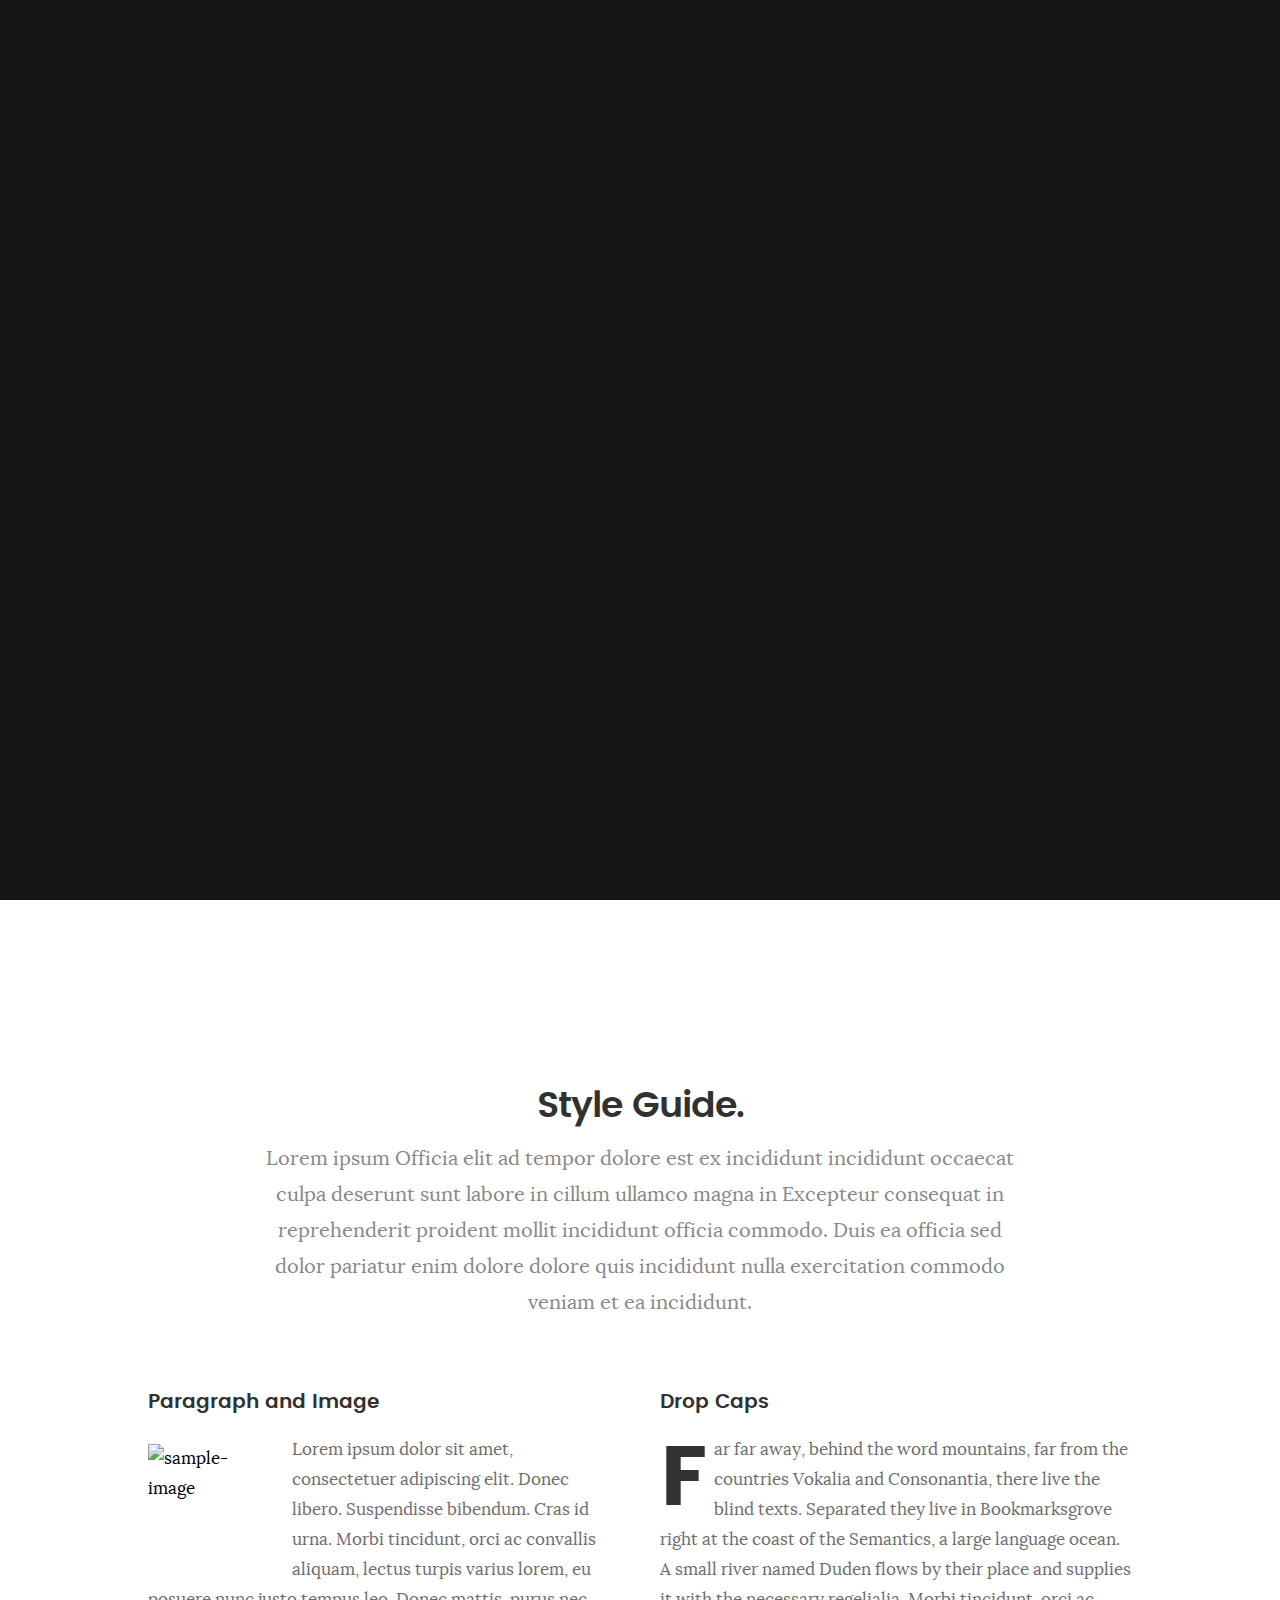
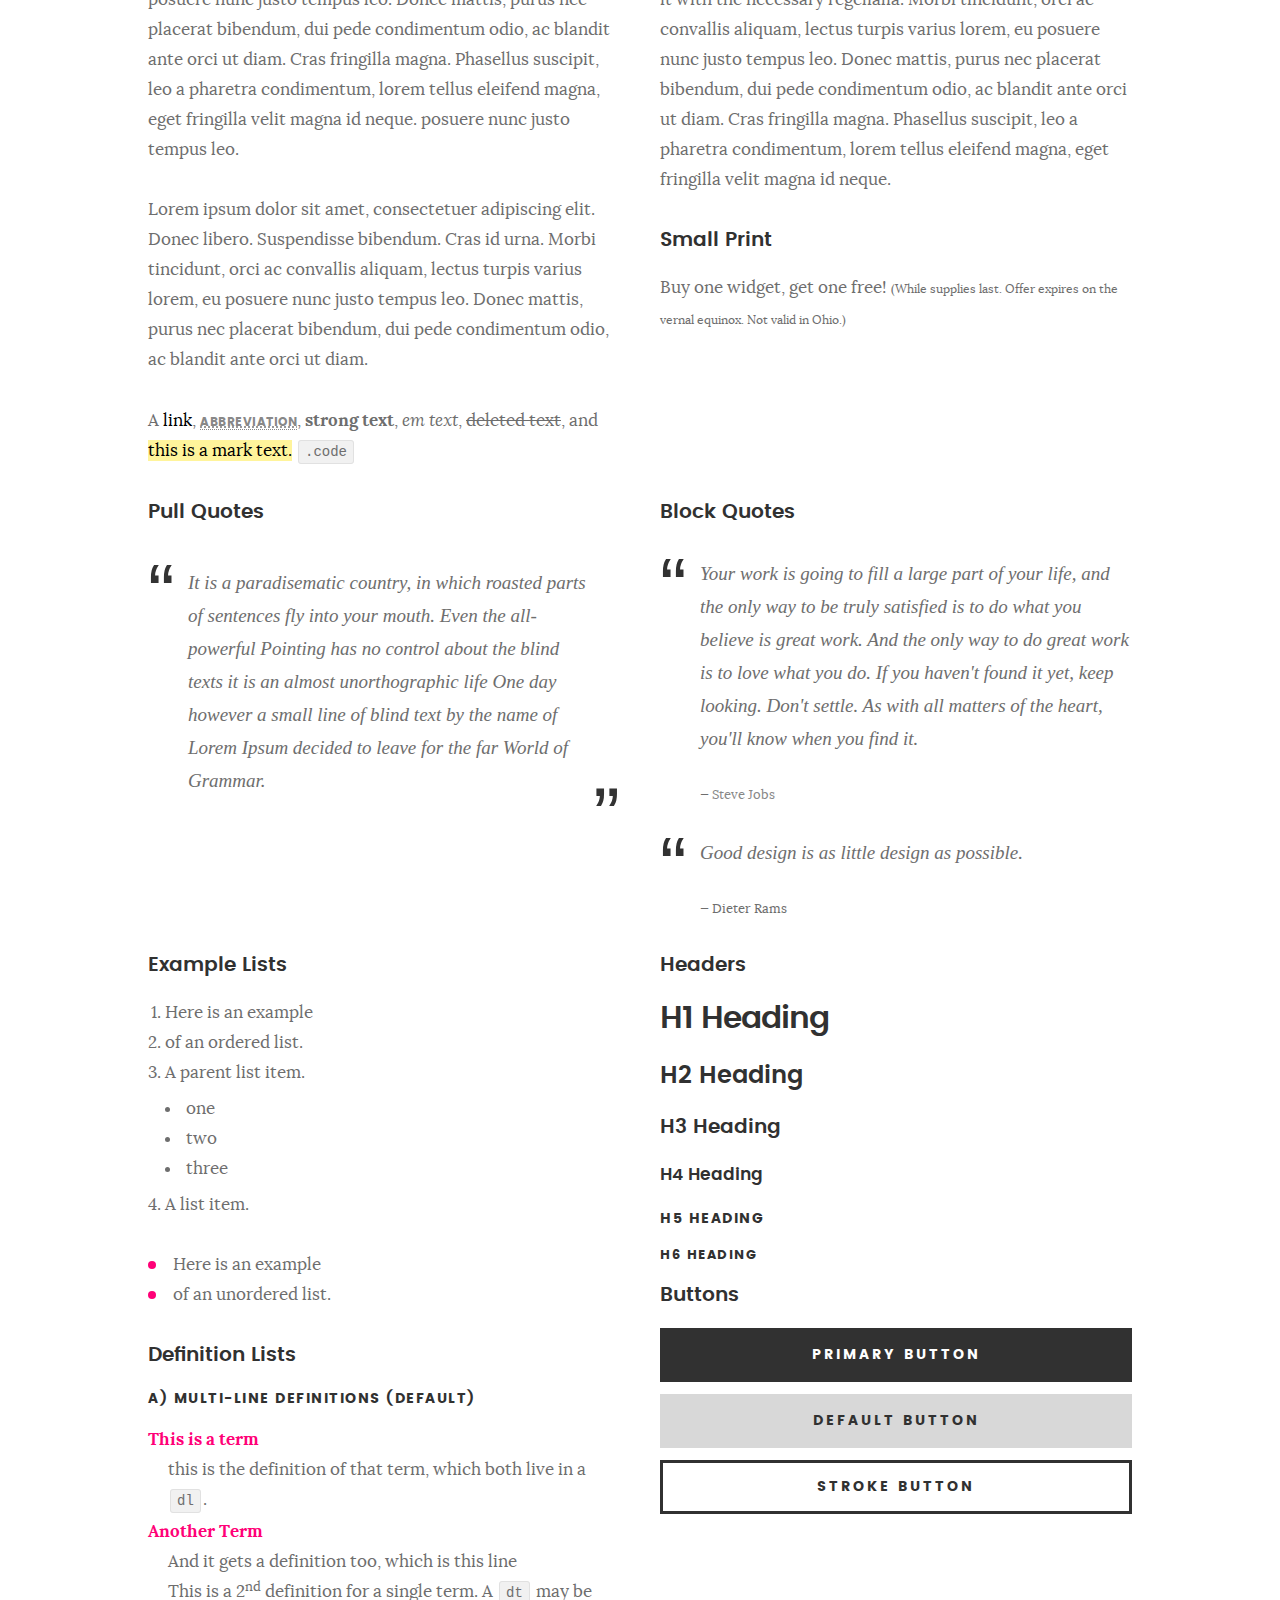
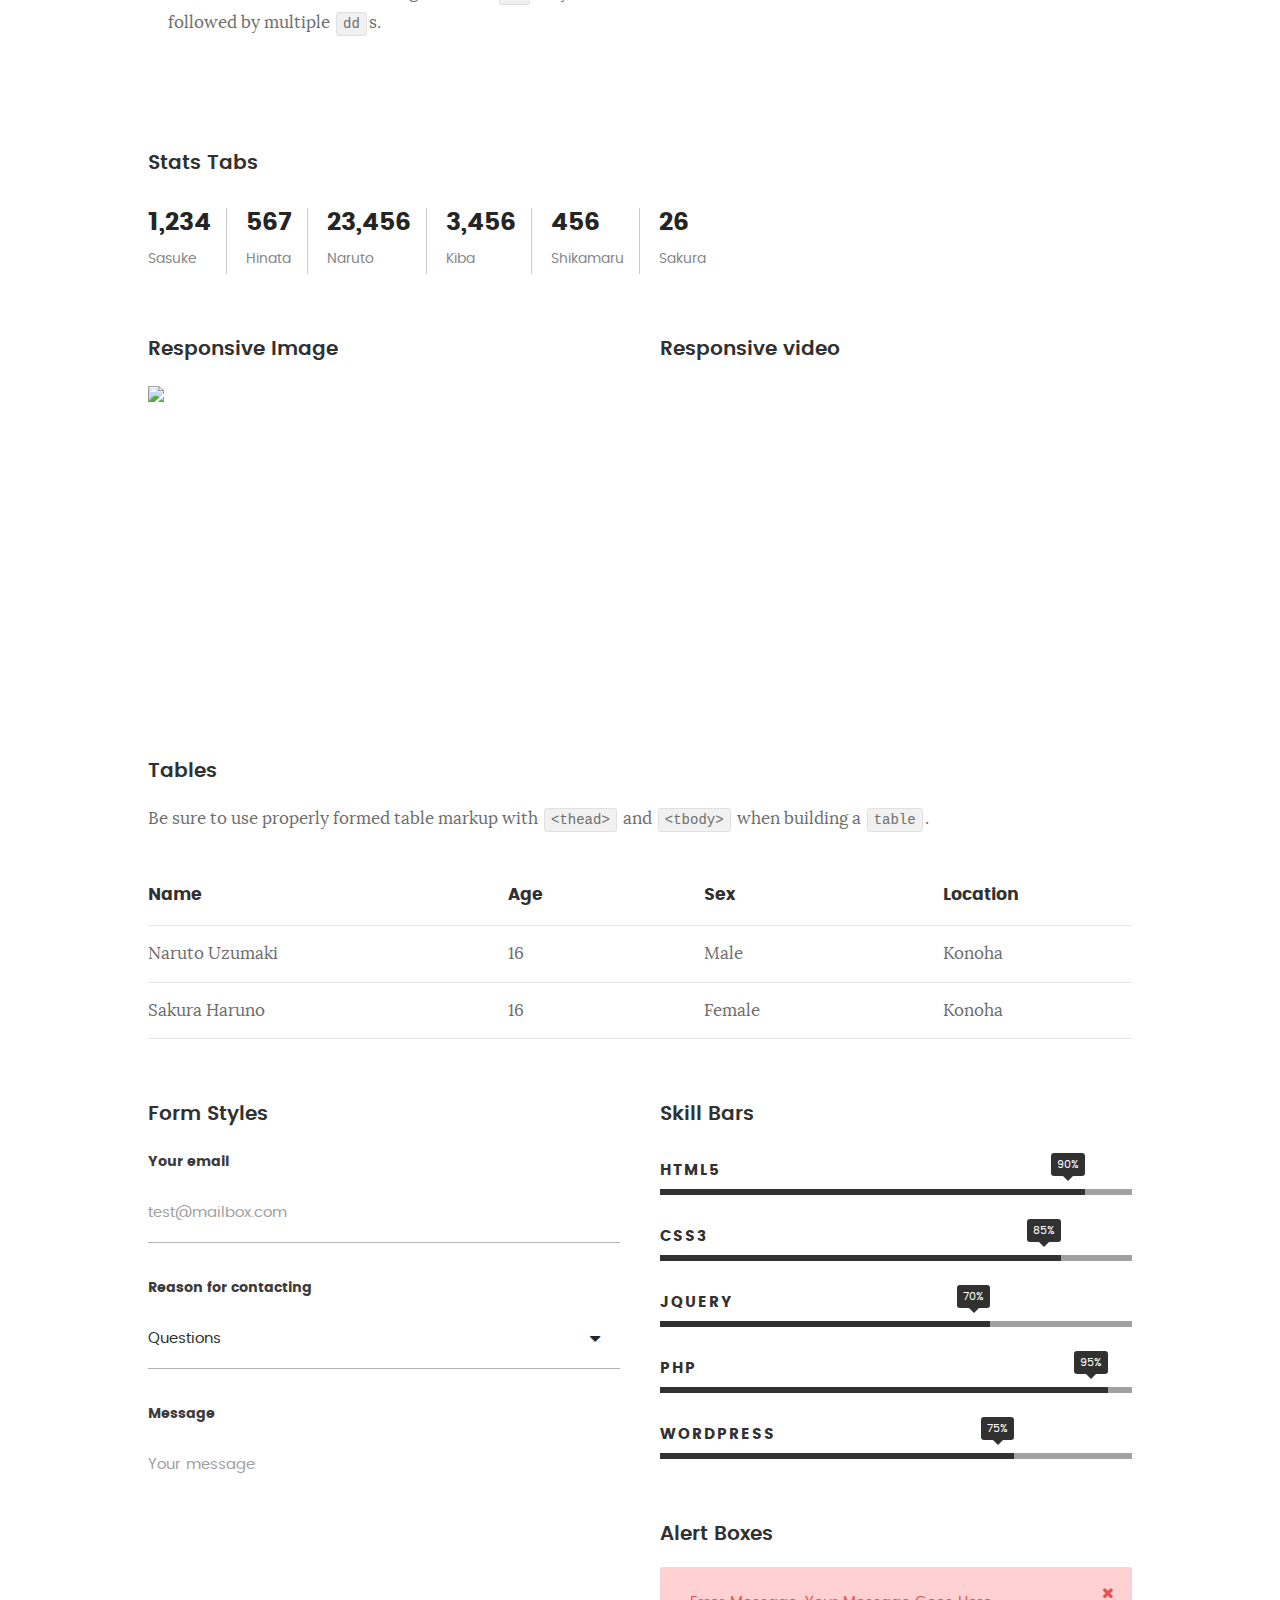
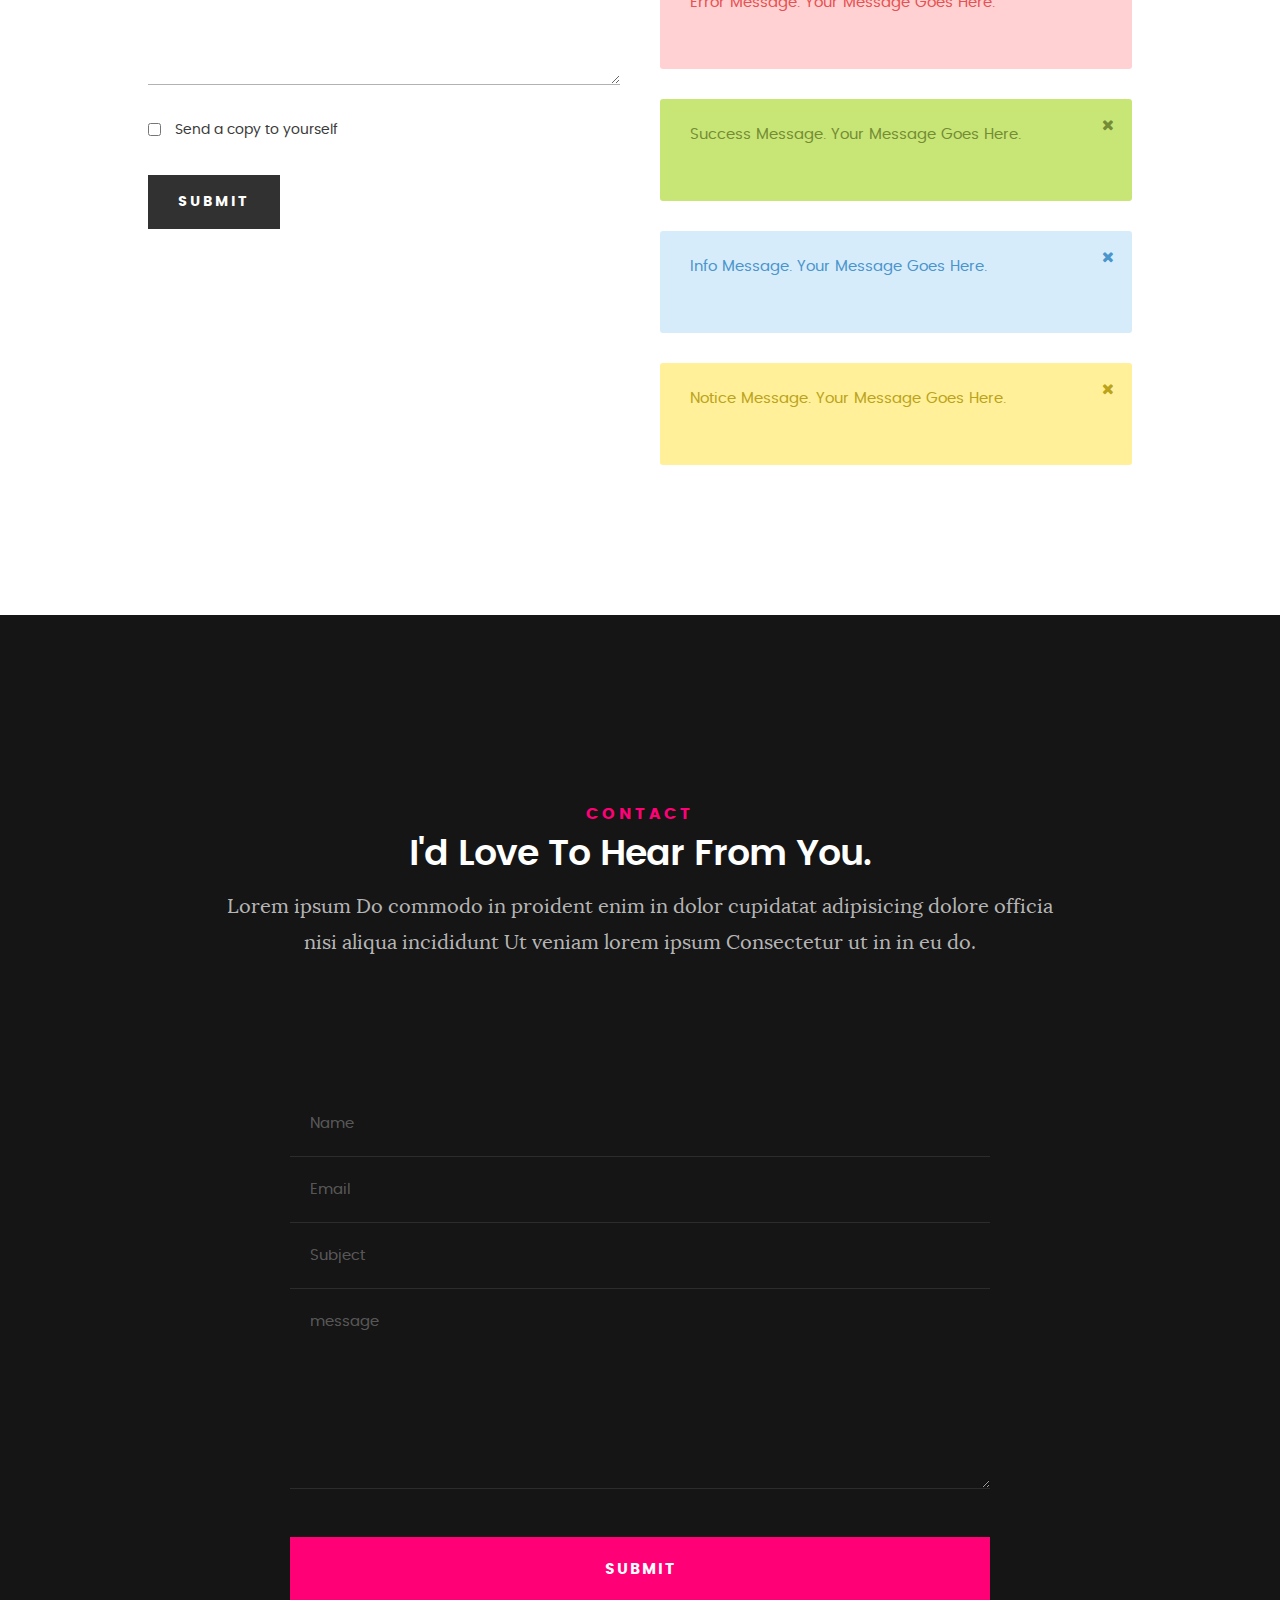
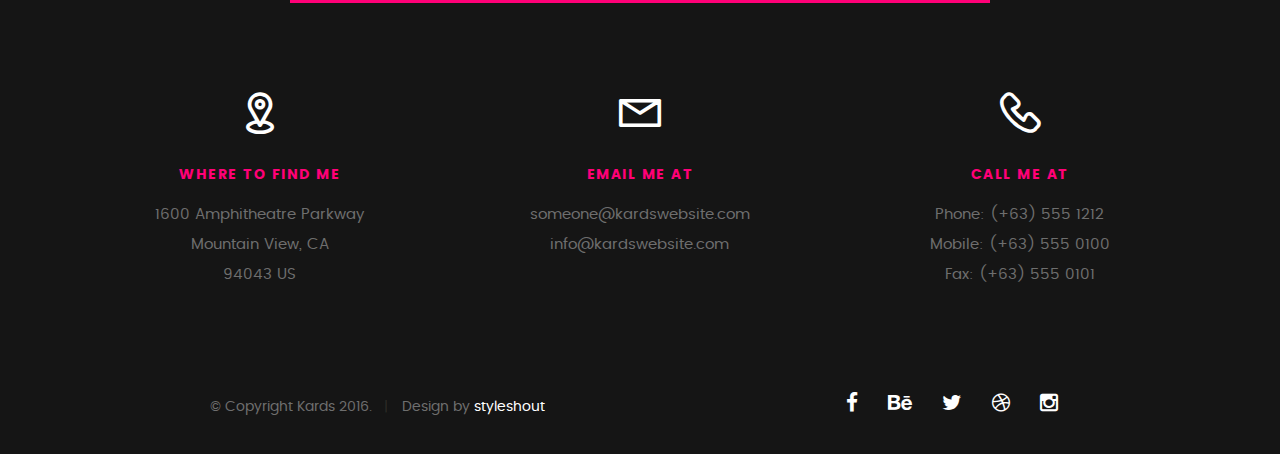
==== styles.html @ 58a975c9 "Update view." ====
<!DOCTYPE html>
<!--[if IE 8 ]><html class="no-js oldie ie8" lang="en"> <![endif]-->
<!--[if IE 9 ]><html class="no-js oldie ie9" lang="en"> <![endif]-->
<!--[if (gte IE 9)|!(IE)]><!--><html class="no-js" lang="en"> <!--<![endif]-->
<head>

   <!--- basic page needs
   ================================================== -->
   <meta charset="utf-8">
	<title>Style Demo - Kards</title>
	<meta name="description" content="">  
	<meta name="author" content="">

   <!-- mobile specific metas
   ================================================== -->
	<meta name="viewport" content="width=device-width, initial-scale=1, maximum-scale=1">

 	<!-- CSS
   ================================================== -->
   <link rel="stylesheet" href="css/base.css">  
   <link rel="stylesheet" href="css/main.css">
   <link rel="stylesheet" href="css/vendor.css">

   <style type="text/css" media="screen">

   	#styles { 
   		background: white;
   		padding-top: 12rem;
   		padding-bottom: 12rem;
   	}
   	#styles .row {
   		max-width: 1024px;
     	}
     	#styles .section-intro {
   		max-width: 800px;
     	}
      	
   </style>       

   <!-- script
   ================================================== -->
	<script src="js/modernizr.js"></script>
	<script src="js/pace.min.js"></script>

   <!-- favicons
	================================================== -->
	<link rel="icon" type="image/png" href="favicon.png">

</head>

<body id="top">

	<!-- header 
   ================================================== -->
   <header>   	
   	<div class="row">

   		<div class="top-bar">
   			<a class="menu-toggle" href="#"><span>Menu</span></a>

	   		<div class="logo">
		         <a href="index.html">CVMOHAMAD</a>
		      </div>		      

		   	<nav id="main-nav-wrap">
					<ul class="main-navigation">
						<li><a href="index.html#intro" title="">Home</a></li>
						<li><a href="index.html#about" title="">About</a></li>
						<li><a href="index.html#resume" title="">Resume</a></li>
						<li><a href="index.html#portfolio" title="">Portfolio</a></li>
						<li><a href="index.html#services" title="">Services</a></li>					
						<li><a class="smoothscroll"  href="#contact" title="">Contact</a></li>	
						<li><a href="styles.html" title="">Style Demo</a></li>				
					</ul>
				</nav>    		
   		</div> <!-- /top-bar --> 
   		
   	</div> <!-- /row --> 		
   </header> <!-- /header -->

	<!-- intro section
   ================================================== -->
   <section id="intro">   

   	<div class="intro-overlay"></div>	

   	<div class="intro-content">
   		<div class="row">

   			<div class="col-twelve">

	   			<h5>Hello, World.</h5>
	   			<h1>I'm Juan Dela Cruz.</h1>

	   			<p class="intro-position">
	   				<span>Front-end Developer</span>
	   				<span>UI/UX Designer</span> 
	   			</p>

	   			<a class="button stroke smoothscroll" href="#about" title="">More About Me</a>

	   		</div>  
   			
   		</div>   		 		
   	</div> <!-- /intro-content --> 

   	<ul class="intro-social">        
         <li><a href="#"><i class="fa fa-facebook"></i></a></li>
         <li><a href="#"><i class="fa fa-behance"></i></a></li>
         <li><a href="#"><i class="fa fa-twitter"></i></a></li>
         <li><a href="#"><i class="fa fa-dribbble"></i></a></li>
         <li><a href="#"><i class="fa fa-instagram"></i></a></li>
      </ul> <!-- /intro-social -->      	

   </section> <!-- /intro -->


   <!-- Style Demo
   ================================================== -->
   <section id="styles">

   	<div class="row section-intro">

   		<div class="col-twelve">

   			<h1>Style Guide.</h1>

   			<p class="lead">Lorem ipsum Officia elit ad tempor dolore est ex incididunt incididunt occaecat culpa deserunt sunt labore in cillum ullamco magna in Excepteur consequat in reprehenderit proident mollit incididunt officia commodo.
   			Duis ea officia sed dolor pariatur enim dolore dolore quis incididunt nulla exercitation commodo veniam et ea incididunt.</p>   			

   		</div>

     	</div> <!-- /row -->

     	<div class="row">

     		<div class="col-six tab-full">

		      <h3>Paragraph and Image</h3>

		      <p><a href="#"><img width="120" height="120" class="pull-left" alt="sample-image" src="images/sample-image.jpg"></a>
		  		Lorem ipsum dolor sit amet, consectetuer adipiscing elit. Donec libero. Suspendisse bibendum.
		  		Cras id urna. Morbi tincidunt, orci ac convallis aliquam, lectus turpis varius lorem, eu
		  		posuere nunc justo tempus leo. Donec mattis, purus nec placerat bibendum, dui pede condimentum
		  		odio, ac blandit ante orci ut diam. Cras fringilla magna. Phasellus suscipit, leo a pharetra
		  		condimentum, lorem tellus eleifend magna, eget fringilla velit magna id neque.
		  		posuere nunc justo tempus leo. </p>

		  		<p>
		  		Lorem ipsum dolor sit amet, consectetuer adipiscing elit. Donec libero. Suspendisse bibendum.
		  		Cras id urna. Morbi tincidunt, orci ac convallis aliquam, lectus turpis varius lorem, eu
		  		posuere nunc justo tempus leo. Donec mattis, purus nec placerat bibendum, dui pede condimentum
		  		odio, ac blandit ante orci ut diam.	
 			   </p>

            <p>A <a href="#">link</a>,
  			   <abbr title="this really isn't a very good description">abbreviation</abbr>,
  			   <strong>strong text</strong>,
            <em>em text</em>,
  			   <del>deleted text</del>, and
            <mark>this is a mark text.</mark>
            <code>.code</code>
          	</p>

         </div>

         <div class="col-six tab-full">

            <h3>Drop Caps</h3>

	         <p class="drop-cap">Far far away, behind the word mountains, far from the countries Vokalia and Consonantia,
	         there live the blind texts. Separated they live in Bookmarksgrove right at the coast of the
	         Semantics, a large language ocean. A small river named Duden flows by their place and supplies it with the necessary regelialia. Morbi tincidunt, orci ac convallis aliquam, lectus turpis varius lorem, eu	posuere nunc justo tempus leo. Donec mattis, purus nec placerat bibendum, dui pede condimentum odio, ac blandit ante orci ut diam. Cras fringilla magna. Phasellus suscipit, leo a pharetra condimentum, lorem tellus eleifend magna, eget fringilla velit magna id neque.
		  		</p>

		      <h3>Small Print</h3>

		      <p>Buy one widget, get one free!
		  		<small>(While supplies last. Offer expires on the vernal equinox. Not valid in Ohio.)</small>
		  		</p>

		   </div>	         

		</div> <!-- /row -->

		<div class="row">

		  	<div class="col-six tab-full">

		      <h3>Pull Quotes</h3>

		      <aside class="pull-quote">
				   <blockquote>
					   <p>It is a paradisematic country, in which roasted parts of
		            sentences fly into your mouth. Even the all-powerful Pointing has no control about the blind
		            texts it is an almost unorthographic life One day however a small line of blind text by the name
		            of Lorem Ipsum decided to leave for the far World of Grammar.</p>
					</blockquote>
				</aside>

		   </div>

		   <div class="col-six tab-full">

		      <h3>Block Quotes</h3>

		      <blockquote cite="http://where-i-got-my-info-from.com">
				   <p>Your work is going to fill a large part of your life, and the only way to be truly satisfied is
		         to do what you believe is great work. And the only way to do great work is to love what you do.
		         If you haven't found it yet, keep looking. Don't settle. As with all matters of the heart, you'll know when you find it.
		         </p>
		
					<cite>
					   <a href="#">Steve Jobs</a>
					</cite>
			   </blockquote>

		      <blockquote>
		         <p>Good design is as little design as possible.</p>
		         <cite>Dieter Rams</cite>
		      </blockquote>

		   </div>

		</div> <!-- /row -->

		<div class="row half-bottom">

		 	<div class="col-six tab-full">

		      <h3>Example Lists</h3>

		      <ol>
				   <li>Here is an example</li>
				   <li>of an ordered list.</li>
				   <li>A parent list item.
				   	<ul>
				   		<li>one</li>
				   		<li>two</li>
				   		<li>three</li>
				   	</ul>
				   </li>
				   <li>A list item.</li>
			   </ol>

		      <ul class="disc">
				   <li>Here is an example</li>
				   <li>of an unordered list.</li>
			   </ul>	

			   <h3>Definition Lists</h3>	            

		      <h5>a) Multi-line Definitions (default)</h5>

		      <dl>
				   <dt><strong>This is a term</strong></dt>
				      <dd>this is the definition of that term, which both live in a <code>dl</code>.</dd>
				   <dt><strong>Another Term</strong></dt>
				      <dd>And it gets a definition too, which is this line</dd>
				      <dd>This is a 2<sup>nd</sup> definition for a single term. A <code>dt</code> may be followed by multiple <code>dd</code>s.</dd>
			   </dl>

		   </div>

		   <div class="col-six tab-full">		                  

		      <h3>Headers</h3>

		      <h1>H1 Heading</h1>
		      <h2>H2 Heading</h2>
		      <h3>H3 Heading</h3>
		      <h4>H4 Heading</h4>
		      <h5>H5 Heading</h5>
		      <h6>H6 Heading</h6>

		      <h3>Buttons</h3>

		    	<p>
		     		<a class="button button-primary full-width" href="#">Primary Button</a>
		     		<a class="button full-width" href="#">Default Button</a>
		     		<a class="button stroke full-width" href="#">Stroke Button</a>
		     	</p>

		   </div>

		</div> <!-- /row -->

		<div class="row">

		   <div class="col-twelve">

		    	<h3>Stats Tabs</h3>

		      <ul class="stats-tabs">
				   <li><a href="#">1,234 <em>Sasuke</em></a></li>
				   <li><a href="#">567 <em>Hinata</em></a></li>
				   <li><a href="#">23,456 <em>Naruto</em></a></li>
				   <li><a href="#">3,456 <em>Kiba</em></a></li>
				   <li><a href="#">456 <em>Shikamaru</em></a></li>
				   <li><a href="#">26 <em>Sakura</em></a></li>
				</ul>	      		

		   </div>	      	

		</div> <!-- /row -->

		<div class="row half-bottom">

      	<div class="col-six tab-full">

      		<h3>Responsive Image</h3>

      		<p><img src="images/portfolio/modals/m-lighthouse.jpg"></p>

      	</div>

      	<div class="col-six tab-full">

      		<h3>Responsive video</h3>

      		<div class="fluid-video-wrapper">
                  <iframe src="http://player.vimeo.com/video/14592941?title=0&amp;byline=0&amp;portrait=0&amp;color=F64B39" width="500" height="281" frameborder="0" webkitallowfullscreen mozallowfullscreen allowfullscreen></iframe> 
            </div>

      	</div>
      	
      </div> <!-- /row -->

      <div class="row add-bottom">

      	<div class="col-twelve">

      		<h3>Tables</h3>
      		<p>Be sure to use properly formed table markup with <code>&lt;thead&gt;</code> and <code>&lt;tbody&gt;</code> when building a <code>table</code>.</p>

      		<div class="table-responsive">

      			<table>
					  <thead>
					    <tr>
					      <th>Name</th>
					      <th>Age</th>
					      <th>Sex</th>
					      <th>Location</th>					    
					    </tr>
					  </thead>
					  <tbody>
					    <tr>
					      <td>Naruto Uzumaki</td>
					      <td>16</td>
					      <td>Male</td>
					      <td>Konoha</td>					    
					    </tr>
					    <tr>
					      <td>Sakura Haruno</td>
					      <td>16</td>
					      <td>Female</td>
					      <td>Konoha</td>			    
					    </tr>
					  </tbody>
					</table>

      		</div>     		

      	</div>
      	
      </div> <!--row -->

      <div class="row">

		   <div class="col-six tab-full">

		      <h3>Form Styles</h3>

		         <form>
			        	<div>
			         	<label for="sampleInput">Your email</label>
			         	<input class="full-width" type="email" placeholder="test@mailbox.com" id="sampleInput">
			         </div>
			         <div>
			         	<label for="sampleRecipientInput">Reason for contacting</label>
			         	<div class="ss-custom-select">
			         		<select class="full-width" id="sampleRecipientInput">
				           		<option value="Option 1">Questions</option>
				           		<option value="Option 2">Report</option>
				           		<option value="Option 3">Others</option>
				         	</select>
			         	</div>			         	
			         </div>
			       
			       	<label for="exampleMessage">Message</label>
			       	<textarea class="full-width" placeholder="Your message" id="exampleMessage"></textarea>

			        	<label class="add-bottom">
			           	<input type="checkbox">			            
			           	<span class="label-text">Send a copy to yourself</span>
			        	</label>
			       
			        	<input class="button-primary" type="submit" value="Submit">

			      </form>	            

		      </div>

		      <div class="col-six tab-full">

		      		<h3>Skill Bars</h3>

		      		<ul class="skill-bars">
						   <li>
						   	<div class="progress percent90"><span>90%</span></div>
						   	<strong>HTML5</strong>
						   </li>
						   <li>
						   	<div class="progress percent85"><span>85%</span></div>
						   	<strong>CSS3</strong>
						   </li>
						   <li>
						   	<div class="progress percent70"><span>70%</span></div>
						   	<strong>JQuery</strong>
						   </li>
						   <li>
						   	<div class="progress percent95"><span>95%</span></div>
						   	<strong>PHP</strong>
						   </li>
						   <li>

						   	<div class="progress percent75"><span>75%</span></div>
						   	<strong>Wordpress</strong>
						   </li>
		      
						</ul> <!-- /skill-bars -->

			        
			        <h3>Alert Boxes</h3> 
			        
			        <div class="alert-box ss-error hideit">
				        <p>Error Message. Your Message Goes Here.</p>
				        <i class="fa fa-times close"></i>
			        </div><!-- /error -->
			        
			        <div class="alert-box ss-success hideit">
				        <p>Success Message. Your Message Goes Here.</p>
				        <i class="fa fa-times close"></i>
			        </div><!-- /success -->
			        
			        <div class="alert-box ss-info hideit">
				         <p>Info Message. Your Message Goes Here.</p>
				        <i class="fa fa-times close"></i>
			        </div><!-- /info -->
			        
			        <div class="alert-box ss-notice hideit">
				        <p>Notice Message. Your Message Goes Here.</p>
				        <i class="fa fa-times close"></i>
			        </div><!-- /notice -->
			        
			  </div>	         

		</div> <!-- /row -->
		   	
   </section> <!--styles -->	

	
   <!-- contact
   ================================================== -->
	<section id="contact">

		<div class="row section-intro">
   		<div class="col-twelve">

   			<h5>Contact</h5>
   			<h1>I'd Love To Hear From You.</h1>

   			<p class="lead">Lorem ipsum Do commodo in proident enim in dolor cupidatat adipisicing dolore officia nisi aliqua incididunt Ut veniam lorem ipsum Consectetur ut in in eu do.</p>

   		</div> 
   	</div> <!-- /section-intro -->

   	<div class="row contact-form">

   		<div class="col-twelve">

            <!-- form -->
            <form name="contactForm" id="contactForm" method="post" action="">
      			<fieldset>

                  <div class="form-field">
 						   <input name="contactName" type="text" id="contactName" placeholder="Name" value="" minlength="2" required="">
                  </div>
                  <div class="form-field">
	      			   <input name="contactEmail" type="email" id="contactEmail" placeholder="Email" value="" required="">
	               </div>
                  <div class="form-field">
	     				   <input name="contactSubject" type="text" id="contactSubject" placeholder="Subject" value="">
	               </div>                       
                  <div class="form-field">
	                 	<textarea name="contactMessage" id="contactMessage" placeholder="message" rows="10" cols="50" required=""></textarea>
	               </div>                      
                 <div class="form-field">
                     <button class="submitform">Submit</button>
                     <div id="submit-loader">
                        <div class="text-loader">Sending...</div>                             
       				      <div class="s-loader">
								  	<div class="bounce1"></div>
								  	<div class="bounce2"></div>
								  	<div class="bounce3"></div>
								</div>
							</div>
                  </div>

      			</fieldset>
      		</form> <!-- Form End -->

            <!-- contact-warning -->
            <div id="message-warning"></div>            
            <!-- contact-success -->
      		<div id="message-success">
               <i class="fa fa-check"></i>Your message was sent, thank you!<br>
      		</div>

         </div> <!-- /col-twelve -->
   		
   	</div> <!-- /contact-form -->

   	<div class="row contact-info">

   		<div class="col-four tab-full">

   			<div class="icon">
   				<i class="icon-pin"></i>
   			</div>

   			<h5>Where to find me</h5>

   			<p>
            1600 Amphitheatre Parkway<br>
            Mountain View, CA<br>
            94043 US
            </p>

   		</div>

   		<div class="col-four tab-full collapse">

   			<div class="icon">
   				<i class="icon-mail"></i>
   			</div>

   			<h5>Email Me At</h5>

   			<p>someone@kardswebsite.com<br>
			   	info@kardswebsite.com			     
			   </p>

   		</div>

   		<div class="col-four tab-full">

   			<div class="icon">
   				<i class="icon-phone"></i>
   			</div>

   			<h5>Call Me At</h5>

   			<p>Phone: (+63) 555 1212<br>
			   	Mobile: (+63) 555 0100<br>
			     	Fax: (+63) 555 0101
			   </p>

   		</div>
   		
   	</div> <!-- /contact-info -->
		
	</section> <!-- /contact -->


   <!-- footer
   ================================================== -->

   <footer>
     	<div class="row">

     		<div class="col-six tab-full pull-right social">

     			<ul class="footer-social">        
			      <li><a href="#"><i class="fa fa-facebook"></i></a></li>
			      <li><a href="#"><i class="fa fa-behance"></i></a></li>
			      <li><a href="#"><i class="fa fa-twitter"></i></a></li>
			      <li><a href="#"><i class="fa fa-dribbble"></i></a></li>
			      <li><a href="#"><i class="fa fa-instagram"></i></a></li>
			   </ul> 
	      		
	      </div>

      	<div class="col-six tab-full">
	      	<div class="copyright">
		        	<span>© Copyright Kards 2016.</span> 
		        	<span>Design by <a href="http://www.styleshout.com/">styleshout</a></span>	         	
		         </div>		                  
	      	</div>

	      	<div id="go-top">
		         <a class="smoothscroll" title="Back to Top" href="#top"><i class="fa fa-long-arrow-up"></i></a>
		      </div>

      	</div> <!-- /row -->     	
   </footer>    

   <div id="preloader"> 
    	<div id="loader"></div>
   </div> 

   <!-- Java Script
   ================================================== --> 
   <script src="js/jquery-2.1.3.min.js"></script>
   <script src="js/plugins.js"></script>
   <script src="js/main.js"></script>

</body>

</html>
---- css/base.css ----
/**
 * ===================================================================
 *
 *  Kards v1.0 Base Stylesheet
 *  url: styleshout.com
 *  03-01-2016
 *  ------------------------------------------------------------------
 *  TOC:
 *  01. reset
 *  02. basic/base setup styles
 *  03. grid
 *  04. MISC
 *
 * ===================================================================
 */

/**
 * ===================================================================
 * 01. reset - normalize.css v3.0.2 | MIT License | git.io/normalize
 *
 * -------------------------------------------------------------------
 */
html {
	font-family: sans-serif;
	-ms-text-size-adjust: 100%;
	-webkit-text-size-adjust: 100%;
}

body {
	margin: 0;
}

article,
aside,
details,
figcaption,
figure,
footer,
header,
hgroup,
main,
menu,
nav,
section,
summary {
	display: block;
}

audio,
canvas,
progress,
video {
	display: inline-block;
	vertical-align: baseline;
}

audio:not([controls]) {
	display: none;
	height: 0;
}

[hidden],
template {
	display: none;
}

a {
	background: transparent;
}

a:active,
a:hover {
	outline: 0;
}

abbr[title] {
	border-bottom: 1px dotted;
}

b,
strong {
	font-weight: bold;
}

dfn {
	font-style: italic;
}

h1 {
	font-size: 2em;
	margin: 0.67em 0;
}

mark {
	background: #ff0;
	color: #000;
}

small {
	font-size: 80%;
}

sub,
sup {
	font-size: 75%;
	line-height: 0;
	position: relative;
	vertical-align: baseline;
}

sup {
	top: -0.5em;
}

sub {
	bottom: -0.25em;
}

img {
	border: 0;
}

svg:not(:root) {
	overflow: hidden;
}

figure {
	margin: 1em 40px;
}

hr {
	-moz-box-sizing: content-box;
	box-sizing: content-box;
	height: 0;
}

pre {
	overflow: auto;
}

code,
kbd,
pre,
samp {
	font-family: monospace, monospace;
	font-size: 1em;
}

button,
input,
optgroup,
select,
textarea {
	color: inherit;
	font: inherit;
	margin: 0;
}

button {
	overflow: visible;
}

button,
select {
	text-transform: none;
}

button,
html input[type="button"],
input[type="reset"],
input[type="submit"] {
	-webkit-appearance: button;
	cursor: pointer;
}

button[disabled],
html input[disabled] {
	cursor: default;
}

button::-moz-focus-inner,
input::-moz-focus-inner {
	border: 0;
	padding: 0;
}

input {
	line-height: normal;
}

input[type="checkbox"],
input[type="radio"] {
	box-sizing: border-box;
	padding: 0;
}

input[type="number"]::-webkit-inner-spin-button,
input[type="number"]::-webkit-outer-spin-button {
	height: auto;
}

input[type="search"] {
	-webkit-appearance: textfield;
	-moz-box-sizing: content-box;
	-webkit-box-sizing: content-box;
	box-sizing: content-box;
}

input[type="search"]::-webkit-search-cancel-button,
input[type="search"]::-webkit-search-decoration {
	-webkit-appearance: none;
}

fieldset {
	border: 1px solid #c0c0c0;
	margin: 0 2px;
	padding: 0.35em 0.625em 0.75em;
}

legend {
	border: 0;
	padding: 0;
}

textarea {
	overflow: auto;
}

optgroup {
	font-weight: bold;
}

table {
	border-collapse: collapse;
	border-spacing: 0;
}

td,
th {
	padding: 0;
}

/**
 * ===================================================================
 * 02. basic/base setup styles - (_basic.scss)
 *
 * -------------------------------------------------------------------
 */
html {
	font-size: 62.5%;
	box-sizing: border-box;
}

*,
*::before,
*::after {
	box-sizing: inherit;
}

body {
	font-weight: normal;
	line-height: 1;
	text-rendering: optimizeLegibility;
	word-wrap: break-word;
	-webkit-overflow-scrolling: touch;
	-webkit-text-size-adjust: none;
}

body,
input,
button {
	-moz-osx-font-smoothing: grayscale;
	-webkit-font-smoothing: antialiased;
}

/**
 * Media - (_basic.scss)
 * -------------------------------------------------------------------
 */
img,
video {
	max-width: 100%;
	height: auto;
}

/**
 * Typography resets - (_basic.scss)
 * -------------------------------------------------------------------
 */
div,
dl,
dt,
dd,
ul,
ol,
li,
h1,
h2,
h3,
h4,
h5,
h6,
pre,
form,
p,
blockquote,
th,
td {
	margin: 0;
	padding: 0;
}

h1,
h2,
h3,
h4,
h5,
h6 {
	-webkit-font-variant-ligatures: common-ligatures;
	-moz-font-variant-ligatures: common-ligatures;
	font-variant-ligatures: common-ligatures;
	text-rendering: optimizeLegibility;
}

em,
i {
	font-style: italic;
	line-height: inherit;
}

strong,
b {
	font-weight: bold;
	line-height: inherit;
}

small {
	font-size: 60%;
	line-height: inherit;
}

ol,
ul {
	list-style: none;
}

li {
	display: block;
}

/**
 * links - (_basic.scss)
 * -------------------------------------------------------------------
 */
a {
	text-decoration: none;
	line-height: inherit;
}

a img {
	border: none;
}

/**
 * inputs - (_basic.scss)
 * -------------------------------------------------------------------
 */
fieldset {
	margin: 0;
	padding: 0;
}

input[type="email"],
input[type="number"],
input[type="search"],
input[type="text"],
input[type="tel"],
input[type="url"],
input[type="password"],
textarea {
	-webkit-appearance: none;
	-moz-appearance: none;
	-ms-appearance: none;
	-o-appearance: none;
	appearance: none;
}

/**
 * ===================================================================
 * 03. grid - (_grid.scss)
 *
 * -------------------------------------------------------------------
 */
.row {
	width: 94%;
	max-width: 1140px;
	margin: 0 auto;
}

.row:before,
.row:after {
	content: "";
	display: table;
}

.row:after {
	clear: both;
}

.row .row {
	width: auto;
	max-width: none;
	margin-left: -20px;
	margin-right: -20px;
}

[class*="col-"],
.bgrid {
	float: left;
}

[class*="col-"] + [class*="col-"].end {
	float: right;
}

[class*="col-"] {
	padding: 0 20px;
}

.col-one {
	width: 8.33333%;
}

.col-two,
.col-1-6 {
	width: 16.66667%;
}

.col-three,
.col-1-4 {
	width: 25%;
}

.col-four,
.col-1-3 {
	width: 33.33333%;
}

.col-five {
	width: 41.66667%;
}

.col-six,
.col-1-2 {
	width: 50%;
}

.col-seven {
	width: 58.33333%;
}

.col-eight,
.col-2-3 {
	width: 66.66667%;
}

.col-nine,
.col-3-4 {
	width: 75%;
}

.col-ten,
.col-5-6 {
	width: 83.33333%;
}

.col-eleven {
	width: 91.66667%;
}

.col-twelve,
.col-full {
	width: 100%;
        margin-top: 64px;
}


/**
 * small screens - (_grid.scss)
 * ---------------------------------------------------------------
 */
@media screen and (max-width:1024px) {
	.row .row {
		margin-left: -18px;
		margin-right: -18px;
	}

	[class*="col-"] {
		padding: 0 18px;
	}

}

/**
 * tablets - (_grid.scss)
 * ---------------------------------------------------------------
 */
@media screen and (max-width:768px) {
	.row {
		width: auto;
		padding-left: 30px;
		padding-right: 30px;
	}

	.row .row {
		padding-left: 0;
		padding-right: 0;
		margin-left: -15px;
		margin-right: -15px;
	}

	[class*="col-"] {
		padding: 0 15px;
	}

	.tab-1-4 {
		width: 25%;
	}

	.tab-1-3 {
		width: 33.33333%;
	}

	.tab-1-2 {
		width: 50%;
	}

	.tab-2-3 {
		width: 66.66667%;
	}

	.tab-3-4 {
		width: 75%;
	}

	.tab-full {
		width: 100%;
	}

}

/**
 * large mobile devices - (_grid.scss)
 * ---------------------------------------------------------------
 */
@media screen and (max-width:600px) {
	.row {
		padding-left: 25px;
		padding-right: 25px;
	}

	.row .row {
		margin-left: -10px;
		margin-right: -10px;
	}

	[class*="col-"] {
		padding: 0 10px;
	}

	.mob-1-4 {
		width: 25%;
	}

	.mob-1-2 {
		width: 50%;
	}

	.mob-3-4 {
		width: 75%;
	}

	.mob-full {
		width: 100%;
	}

}

/**
 * small mobile devices - (_grid.scss)
 * ---------------------------------------------------------------
 */
@media screen and (max-width:400px) {
	.row .row {
		padding-left: 0;
		padding-right: 0;
		margin-left: 0;
		margin-right: 0;
	}

	[class*="col-"] {
		width: 100% !important;
		float: none !important;
		clear: both !important;
		margin-left: 0;
		margin-right: 0;
		padding: 0;
	}

	[class*="col-"] + [class*="col-"].end {
		float: none;
	}

}

/**
 * ===================================================================
 * block grids - (_grid.scss)
 *
 * -------------------------------------------------------------------
 */
[class*="block-"]:before,
[class*="block-"]:after {
	content: "";
	display: table;
}

[class*="block-"]:after {
	clear: both;
}

.block-1-6 .bgrid {
	width: 16.66667%;
}

.block-1-4 .bgrid {
	width: 25%;
}

.block-1-3 .bgrid {
	width: 33.33333%;
}

.block-1-2 .bgrid {
	width: 50%;
}

/**
 * Clearing for block grid columns. Allow columns with
 * different heights to align properly.
 */
.block-1-6 .bgrid:nth-child(6n+1),
.block-1-4 .bgrid:nth-child(4n+1),
.block-1-3 .bgrid:nth-child(3n+1),
.block-1-2 .bgrid:nth-child(2n+1) {
	clear: both;
}

/**
 * small screens - (_grid.scss)
 * ---------------------------------------------------------------
 */
@media screen and (max-width:1024px) {
	.block-s-1-6 .bgrid {
		width: 16.66667%;
	}

	.block-s-1-4 .bgrid {
		width: 25%;
	}

	.block-s-1-3 .bgrid {
		width: 33.33333%;
	}

	.block-s-1-2 .bgrid {
		width: 50%;
	}

	.block-s-full .bgrid {
		width: 100%;
		clear: both;
	}

	[class*="block-s-"] .bgrid:nth-child(n) {
		clear: none;
	}

	.block-s-1-6 .bgrid:nth-child(6n+1),
	.block-s-1-4 .bgrid:nth-child(4n+1),
	.block-s-1-3 .bgrid:nth-child(3n+1),
	.block-s-1-2 .bgrid:nth-child(2n+1) {
		clear: both;
	}

}

/**
 * tablets - (_grid.scss)
 * ---------------------------------------------------------------
 */
@media screen and (max-width:768px) {
	.block-tab-1-6 .bgrid {
		width: 16.66667%;
	}

	.block-tab-1-4 .bgrid {
		width: 25%;
	}

	.block-tab-1-3 .bgrid {
		width: 33.33333%;
	}

	.block-tab-1-2 .bgrid {
		width: 50%;
	}

	.block-tab-full .bgrid {
		width: 100%;
		clear: both;
	}

	[class*="block-tab-"] .bgrid:nth-child(n) {
		clear: none;
	}

	.block-tab-1-6 .bgrid:nth-child(6n+1),
	.block-tab-1-4 .bgrid:nth-child(4n+1),
	.block-tab-1-3 .bgrid:nth-child(3n+1),
	.block-tab-1-2 .bgrid:nth-child(2n+1) {
		clear: both;
	}

}

/**
 * large mobile devices - (_grid.scss)
 * ---------------------------------------------------------------
 */
@media screen and (max-width:600px) {
	.block-mob-1-6 .bgrid {
		width: 16.66667%;
	}

	.block-mob-1-4 .bgrid {
		width: 25%;
	}

	.block-mob-1-3 .bgrid {
		width: 33.33333%;
	}

	.block-mob-1-2 .bgrid {
		width: 50%;
	}

	.block-mob-full .bgrid {
		width: 100%;
		clear: both;
	}

	[class*="block-mob-"] .bgrid:nth-child(n) {
		clear: none;
	}

	.block-mob-1-6 .bgrid:nth-child(6n+1),
	.block-mob-1-4 .bgrid:nth-child(4n+1),
	.block-mob-1-3 .bgrid:nth-child(3n+1),
	.block-mob-1-2 .bgrid:nth-child(2n+1) {
		clear: both;
	}

}

/**
 * stack on small mobile devices - (_grid.scss)
 * ---------------------------------------------------------------
 */
@media screen and (max-width:400px) {
	.stack .bgrid {
		width: 100% !important;
		float: none !important;
		clear: both !important;
		margin-left: 0;
		margin-right: 0;
	}

}

/**
 * ===================================================================
 * 04. MISC  - (_grid.scss)
 *
 * -------------------------------------------------------------------
 */

/**
 * Clearing - (http://nicolasgallagher.com/micro-clearfix-hack/
 */
.group:before,
.group:after {
	content: "";
	display: table;
}

.group:after {
	clear: both;
}

/**
 * Misc Helper Styles
 */
.hide {
	display: none;
}

.invisible {
	visibility: hidden;
}

.antialiased {
	-webkit-font-smoothing: antialiased;
	-moz-osx-font-smoothing: grayscale;
}

.remove-bottom {
	margin-bottom: 0;
}

.half-bottom {
	margin-bottom: 1.5rem !important;
}

.add-bottom {
	margin-bottom: 3rem !important;
}

.no-border {
	border: none;
}

.full-width {
	width: 100%;
}

.text-center {
	text-align: center;
}

.text-left {
	text-align: left;
}

.text-right {
	text-align: right;
}

.pull-left {
	float: left;
}

.pull-right {
	float: right;
}

.align-center {
	margin-left: auto;
	margin-right: auto;
	text-align: center;
}

/*# sourceMappingURL=base.css.map */
---- css/main.css ----
/**
 * ===================================================================
 *
 *  Kards v1.0 Main Stylesheet
 *  url: styleshout.com
 *  03-01-2016
 *  ------------------------------------------------------------------
 *  TOC:
 *  01. webfonts and iconfonts
 *  02. base style overrides
 *  03. typography & general theme styles
 *  04. preloader
 *  05. forms
 *  06. buttons
 *  07. other components
 *  08. common styles
 *  09. header styles
 *  10. intro
 *  11. about
 *  12. resume
 *  13. portfolio
 *  14. call-to-action section
 *  15. services
 *  16. stats
 *  17. contact
 *  18. footer
 *
 * ===================================================================
 */


/**
 * ===================================================================
 * 01. webfonts and iconfonts - (_document-setup.scss)
 *
 * -------------------------------------------------------------------
 */
@import url("fonts.css");
@import url("font-awesome/css/font-awesome.min.css");
@import url("micons/micons.css");


/**
 * ===================================================================
 * 02. base style overrides - (_document-setup.scss)
 *
 * -------------------------------------------------------------------
 */
html {
	font-size: 10px;
}

@media only screen and (max-width:1024px) {
	html {
		font-size: 9.411764705882353px;
	}
}
@media only screen and (max-width:768px) {
	html {
		font-size: 10px;
	}
}
@media only screen and (max-width:400px) {
	html {
		font-size: 9.411764705882353px;
	}
}

html, body {
	height: 100%;
}
body {
	background: #151515;
	font-family: "lora-regular", serif;
	font-size: 1.7rem;
	line-height: 3rem;
	color: #6e6e6e;
}

/**
 * links - (_document-setup.scss)
 * -------------------------------------------------------------------
 */
a, a:visited {
	color: #000000;
	-moz-transition: all 0.3s ease-in-out;
	-o-transition: all 0.3s ease-in-out;
	-webkit-transition: all 0.3s ease-in-out;
	-ms-transition: all 0.3s ease-in-out;
	transition: all 0.3s ease-in-out;
}
a:hover, a:focus, a:active {
	color: #FF0077;
	outline: 0;
}

/**
 * ===================================================================
 * 03. typography & general theme styles - (_document-setup.scss)
 *
 * -------------------------------------------------------------------
 */
h1, h2, h3, h4, h5, h6, .h01, .h02, .h03, .h04, .h05, .h06 {
	font-family: "poppins-semibold", sans-serif;
	color: #313131;
	font-style: normal;
	text-rendering: optimizeLegibility;
	margin-bottom: 2.1rem;
}
h3, .h03, h4, .h04 {
	margin-bottom: 1.8rem;
}
h5, .h05, h6, .h06 {
	font-family: "poppins-bold";
	margin-bottom: 1.2rem;
}
h1, .h01 {
	font-size: 3.1rem;
	line-height: 1.355;
	letter-spacing: -.1rem;
}
@media only screen and (max-width:600px) {
	h1, .h01 {
		font-size: 2.6rem;
		letter-spacing: -.07rem;
	}
}
h2, .h02 {
	font-size: 2.4rem;
	line-height: 1.25;
}
h3, .h03 {
	font-size: 2rem;
	line-height: 1.5;
}
h4, .h04 {
	font-size: 1.7rem;
	line-height: 1.765;
}
h5, .h05 {
	font-size: 1.4rem;
	line-height: 1.714;
	text-transform: uppercase;
	letter-spacing: .15rem;
}
h6, .h06 {
	font-size: 1.3rem;
	line-height: 1.846;
	text-transform: uppercase;
	letter-spacing: .15rem;
}
p img {
	margin: 0;
}
p.lead {
	font-family: "lora-regular", serif;
	font-size: 2rem;
	line-height: 1.8;
	color: #888888;
}
@media only screen and (max-width:768px) {
	p.lead {
		font-size: 1.7rem;
	}
}
em, i, strong, b {
	font-size: 1.7rem;
	line-height: 3rem;
	font-style: normal;
	font-weight: normal;
}
em, i {
	font-family: "lora-italic", serif;
}
strong, b {
	font-family: "lora-bold", serif;
}
small {
	font-size: 1.2rem;
	line-height: inherit;
}
blockquote {
	margin: 3rem 0;
	padding-left: 4rem;
	position: relative;
}
blockquote:before {
	content: "\201C";
	font-size: 8rem;
	line-height: 0px;
	margin: 0;
	color: #313131;
	font-family: arial, sans-serif;
	position: absolute;
	top: 3rem;
	left: 0;
}
blockquote p {
	font-family: georgia, serif;
	font-style: italic;
	padding: 0;
	font-size: 1.9rem;
	line-height: 1.737;
}
blockquote cite {
	display: block;
	font-size: 1.3rem;
	font-style: normal;
	line-height: 1.616;
}
blockquote cite:before {
	content: "\2014 \0020";
}
blockquote cite a, blockquote cite a:visited {
	color: #888888;
	border: none;
}
abbr {
	font-family: "poppins-bold", serif;
	font-variant: small-caps;
	text-transform: lowercase;
	letter-spacing: .05rem;
	color: #888888;
}
var, kbd, samp, code, pre {
	font-family: Consolas, "Andale Mono", Courier, "Courier New", monospace;
}
pre {
	padding: 2.4rem 3rem 3rem;
	background: #F1F1F1;
}
code {
	font-size: 1.4rem;
	margin: 0 .2rem;
	padding: .3rem .6rem;
	white-space: nowrap;
	background: #F1F1F1;
	border: 1px solid #E1E1E1;
	border-radius: 3px;
}
pre > code {
	display: block;
	white-space: pre;
	line-height: 2;
	padding: 0;
	margin: 0;
}
pre.prettyprint > code {
	border: none;
}
del {
	text-decoration: line-through;
}
abbr[title], dfn[title] {
	border-bottom: 1px dotted;
	cursor: help;
}
mark {
	background: #FFF49B;
	color: #000;
}
hr {
	border: solid #d2d2d2;
	border-width: 1px 0 0;
	clear: both;
	margin: 2.4rem 0 1.5rem;
	height: 0;
}

/**
 * Lists - (_document-setup.scss)
 * -------------------------------------------------------------------
 */
ol {
	list-style: decimal;
}
ul {
	list-style: disc;
}
li {
	display: list-item;
}
ol, ul {
	margin-left: 1.7rem;
}
ul li {
	padding-left: .4rem;
}
ul ul, ul ol, ol ol, ol ul {
	margin: .6rem 0 .6rem 1.7rem;
}
ul.disc li {
	display: list-item;
	list-style: none;
	padding: 0 0 0 .8rem;
	position: relative;
}
ul.disc li::before {
	content: "";
	display: inline-block;
	width: 8px;
	height: 8px;
	border-radius: 50%;
	background: #FF0077;
	position: absolute;
	left: -17px;
	top: 11px;
	vertical-align: middle;
}
dt {
	margin: 0;
	color: #FF0077;
}
dd {
	margin: 0 0 0 2rem;
}

/**
 * tables - (_document-setup.scss)
 * -------------------------------------------------------------------
 */
table {
	border-width: 0;
	width: 100%;
	max-width: 100%;
	font-family: "lora-regular", sans-serif;
}
th, td {
	padding: 1.5rem 3rem;
	text-align: left;
	border-bottom: 1px solid #E8E8E8;
}
th {
	color: #313131;
	font-family: "poppins-bold", sans-serif;
}
td {
	line-height: 1.5;
}
th:first-child, td:first-child {
	padding-left: 0;
}
th:last-child, td:last-child {
	padding-right: 0;
}
.table-responsive {
	overflow-x: auto;
	-webkit-overflow-scrolling: touch;
}

/**
 * Spacing - (_document-setup.scss)
 * -------------------------------------------------------------------
 */
button, .button {
	margin-bottom: 1.2;
}
fieldset {
	margin-bottom: 1.5rem;
}
input,
textarea,
select,
pre,
blockquote,
figure,
table,
p,
ul,
ol,
dl,
form,
.fluid-video-wrapper,
.ss-custom-select {
	margin-bottom: 3rem;
}

/**
 * floated image - (_document-setup.scss)
 * -------------------------------------------------------------------
 */
img.pull-right {
	margin: .9rem 0 0 2.4rem;
}
img.pull-left {
	margin: .9rem 2.4rem 0 0;
}

/**
 * block grid paddings - (_document-setup.scss)
 * -------------------------------------------------------------------
 */
.bgrid {
	padding: 0 20px;
}
@media only screen and (max-width:1024px) {
	.bgrid {
		padding: 0 18px;
	}
}
@media only screen and (max-width:768px) {
	.bgrid {
		padding: 0 15px;
	}
}
@media only screen and (max-width:600px) {
	.bgrid {
		padding: 0 10px;
	}
}
@media only screen and (max-width:400px) {
	.bgrid {
		padding: 0;
	}
}

/**
 * pace.js styles - minimal  - (_document-setup.scss)
 * -------------------------------------------------------------------
 */
.pace {
	-webkit-pointer-events: none;
	pointer-events: none;
	-webkit-user-select: none;
	-moz-user-select: none;
	user-select: none;
}
.pace-inactive {
	display: none;
}
.pace .pace-progress {
	background: #FF0077;
	position: fixed;
	z-index: 900;
	top: 0;
	right: 100%;
	width: 100%;
	height: 6px;
}

/**
 * ===================================================================
 * 04. preloader - (_preloader-1.scss)
 *
 * -------------------------------------------------------------------
 */
#preloader {
	position: fixed;
	top: 0;
	left: 0;
	right: 0;
	bottom: 0;
	background: #151515;
	z-index: 800;
	height: 100%;
	width: 100%;
}
.no-js #preloader, .oldie #preloader {
	display: none;
}
#loader {
	position: absolute;
	left: 50%;
	top: 50%;
	width: 60px;
	height: 60px;
	margin: -30px 0 0 -30px;
	padding: 0;
}
#loader:before {
	content: "";
	border-top: 11px solid rgba(255, 255, 255, 0.1);
	border-right: 11px solid rgba(255, 255, 255, 0.1);
	border-bottom: 11px solid rgba(255, 255, 255, 0.1);
	border-left: 11px solid #FF0077;
	-webkit-animation: load 1.1s infinite linear;
	animation: load 1.1s infinite linear;
	display: block;
	border-radius: 50%;
	width: 60px;
	height: 60px;
}
@-webkit-keyframes load {
	0% {
		-webkit-transform: rotate(0deg);
		transform: rotate(0deg);
	}
	100% {
		-webkit-transform: rotate(360deg);
		transform: rotate(360deg);
	}
}
@keyframes load {
	0% {
		-webkit-transform: rotate(0deg);
		transform: rotate(0deg);
	}
	100% {
		-webkit-transform: rotate(360deg);
		transform: rotate(360deg);
	}
}

/**
 * ===================================================================
 * 05. forms - (_forms.scss)
 *
 * -------------------------------------------------------------------
 */
fieldset {
	border: none;
}
input[type="email"],
input[type="number"],
input[type="search"],
input[type="text"],
input[type="tel"],
input[type="url"],
input[type="password"],
textarea,
select {
	display: block;
	height: 6rem;
	padding: 1.5rem 0;
	border: 0;
	outline: none;
	vertical-align: middle;
	color: #313131;
	font-family: "poppins-regular", sans-serif;
	font-size: 1.5rem;
	line-height: 3rem;
	max-width: 100%;
	background: transparent;
	border-bottom: 1px solid rgba(0, 0, 0, 0.3);
	-moz-transition: all 0.3s ease-in-out;
	-o-transition: all 0.3s ease-in-out;
	-webkit-transition: all 0.3s ease-in-out;
	-ms-transition: all 0.3s ease-in-out;
	transition: all 0.3s ease-in-out;
}
.ss-custom-select {
	position: relative;
	padding: 0;
}
.ss-custom-select select {
	-webkit-appearance: none;
	-moz-appearance: none;
	-ms-appearance: none;
	-o-appearance: none;
	appearance: none;
	text-indent: 0.01px;
	text-overflow: '';
	margin: 0;
	line-height: 3rem;
	vertical-align: middle;
}
.ss-custom-select select option {
	padding-left: 2rem;
	padding-right: 2rem;
}
.ss-custom-select select::-ms-expand {
	display: none;
}
.ss-custom-select::after {
	content: '\f0d7';
	font-family: 'FontAwesome';
	position: absolute;
	top: 50%;
	right: 1.5rem;
	margin-top: -10px;
	bottom: auto;
	width: 20px;
	height: 20px;
	line-height: 20px;
	font-size: 18px;
	text-align: center;
	pointer-events: none;
	color: #252525;
}

/* IE9 and below */
.oldie .ss-custom-select::after {
	display: none;
}
textarea {
	min-height: 25rem;
}
input[type="email"]:focus,
input[type="number"]:focus,
input[type="search"]:focus,
input[type="text"]:focus,
input[type="tel"]:focus,
input[type="url"]:focus,
input[type="password"]:focus,
textarea:focus,
select:focus {
	color: #cc005f;
	border-bottom: 1px solid #FF0077;
}
label, legend {
	font-family: "poppins-bold", sans-serif;
	font-size: 1.4rem;
	margin-bottom: .6rem;
	color: #3b3b3b;
	display: block;
}
input[type="checkbox"], input[type="radio"] {
	display: inline;
}
label > .label-text {
	display: inline-block;
	margin-left: 1rem;
	font-family: "poppins-regular", sans-serif;
	line-height: inherit;
}
label > input[type="checkbox"], label > input[type="radio"] {
	margin: 0;
	position: relative;
	top: .15rem;
}

/**
 * Style Placeholder Text
 * -
 */
::-webkit-input-placeholder {
	color: #a1a1a1;
}
:-moz-placeholder {
	color: #a1a1a1;  /* Firefox 18- */
}
::-moz-placeholder {
	color: #a1a1a1;  /* Firefox 19+ */
}
:-ms-input-placeholder {
	color: #a1a1a1;
}
.placeholder {
	color: #a1a1a1 !important;
}

/**
 * ===================================================================
 * 06. buttons - (_button-essentials.scss)
 *
 * -------------------------------------------------------------------
 */
.button,
a.button,
button,
input[type="submit"],
input[type="reset"],
input[type="button"] {
	display: inline-block;
	font-family: "poppins-bold", sans-serif;
	font-size: 1.4rem;
	text-transform: uppercase;
	letter-spacing: .3rem;
	height: 5.4rem;
	line-height: 5.4rem;
	padding: 0 3rem;
	margin: 0 .3rem 1.2rem 0;
	background: #d8d8d8;
	color: #313131;
	text-decoration: none;
	cursor: pointer;
	text-align: center;
	white-space: nowrap;
	border: none;
	-moz-transition: all 0.3s ease-in-out;
	-o-transition: all 0.3s ease-in-out;
	-webkit-transition: all 0.3s ease-in-out;
	-ms-transition: all 0.3s ease-in-out;
	transition: all 0.3s ease-in-out;
}
.button:hover,
a.button:hover,
button:hover,
input[type="submit"]:hover,
input[type="reset"]:hover,
input[type="button"]:hover,
.button:focus,
button:focus,
input[type="submit"]:focus,
input[type="reset"]:focus,
input[type="button"]:focus {
	background: #bebebe;
	color: #000000;
	outline: 0;
}
.button.button-primary,
a.button.button-primary,
button.button-primary,
input[type="submit"].button-primary,
input[type="reset"].button-primary,
input[type="button"].button-primary {
	background: #313131;
	color: #FFFFFF;
}
.button.button-primary:hover,
a.button.button-primary:hover,
button.button-primary:hover,
input[type="submit"].button-primary:hover,
input[type="reset"].button-primary:hover,
input[type="button"].button-primary:hover,
.button.button-primary:focus,
button.button-primary:focus,
input[type="submit"].button-primary:focus,
input[type="reset"].button-primary:focus,
input[type="button"].button-primary:focus {
	background: #1f1f1f;
}
button.full-width, .button.full-width {
	width: 100%;
	margin-right: 0;
}
button.medium, .button.medium {
	height: 5.7rem !important;
	line-height: 5.7rem !important;
	padding: 0 1.8rem !important;
}
button.large, .button.large {
	height: 6rem !important;
	line-height: 6rem !important;
	padding: 0rem 3rem !important;
}
button.stroke, .button.stroke {
	background: transparent !important;
	border: 3px solid #313131;
	line-height: 4.8rem;
}
button.stroke.medium, .button.stroke.medium {
	line-height: 5.1rem !important;
}
button.stroke.large, .button.stroke.large {
	line-height: 5.4rem !important;
}
button.stroke:hover, .button.stroke:hover {
	border: 3px solid #FF0077;
	color: #FF0077;
}
button::-moz-focus-inner, input::-moz-focus-inner {
	border: 0;
	padding: 0;
}


/**
 * ===================================================================
 * 07. other components - (_others.scss)
 *
 * -------------------------------------------------------------------
 */

/**
 * alert box - (_alert-box.scss)
 * -------------------------------------------------------------------
 */
.alert-box {
	padding: 2.1rem 4rem 2.1rem 3rem;
	position: relative;
	margin-bottom: 3rem;
	border-radius: 3px;
	font-family: "poppins-regular", sans-serif;
	font-size: 1.5rem;
}
.alert-box .close {
	position: absolute;
	right: 1.8rem;
	top: 1.8rem;
	cursor: pointer;
}
.ss-error {
	background-color: #ffd1d2;
	color: #e65153;
}
.ss-success {
	background-color: #c8e675;
	color: #758c36;
}
.ss-info {
	background-color: #d7ecfb;
	color: #4a95cc;
}
.ss-notice {
	background-color: #fff099;
	color: #bba31b;
}

/**
 * additional typo styles - (_additional-typo.scss)
 * -------------------------------------------------------------------
 */

/**
 * drop cap
 */
.drop-cap:first-letter {
	float: left;
	margin: 0;
	padding: 1.5rem .6rem 0 0;
	font-size: 8.4rem;
	font-family: "poppins-bold", sans-serif;
	line-height: 6rem;
	text-indent: 0;
	background: transparent;
	color: #313131;
}

/**
 * line definition style
 */
.lining dt, .lining dd {
	display: inline;
	margin: 0;
}
.lining dt + dt:before, .lining dd + dt:before {
	content: "\A";
	white-space: pre;
}
.lining dd + dd:before {
	content: ", ";
}
.lining dd + dd:before {
	content: ", ";
}
.lining dd:before {
	content: ": ";
	margin-left: -0.2em;
}

/**
 * dictionary definition style
 */
.dictionary-style dt {
	display: inline;
	counter-reset: definitions;
}
.dictionary-style dt + dt:before {
	content: ", ";
	margin-left: -0.2em;
}
.dictionary-style dd {
	display: block;
	counter-increment: definitions;
}
.dictionary-style dd:before {
	content: counter(definitions, decimal) ". ";
}

/**
 * Pull Quotes
 * -----------
 * markup:
 *
 * <aside class="pull-quote">
 *		<blockquote>
 *			<p></p>
 *		</blockquote>
 *	</aside>
 *
 * ---------------------------------------------------------------------
 */
.pull-quote {
	position: relative;
	padding: 2.1rem 3rem 2.1rem 0px;
}
.pull-quote:before, .pull-quote:after {
	height: 1em;
	position: absolute;
	font-size: 8rem;
	font-family: Arial, Sans-Serif;
	color: #333;
}
.pull-quote:before {
	content: "\201C";
	top: 33px;
	left: 0;
}
.pull-quote:after {
	content: '\201D';
	bottom: -33px;
	right: 0;
}
.pull-quote blockquote {
	margin: 0;
}
.pull-quote blockquote:before {
	content: none;
}

/**
 * Stats Tab
 * ---------
 * markup:
 *
 * <ul class="stats-tabs">
 *		<li><a href="#">[value]<em>[name]</em></a></li>
 *	</ul>
 *
 * Extend this object into your markup.
 *
 * ---------------------------------------------------------------------
 */
.stats-tabs {
	padding: 0;
	margin: 3rem 0;
}
.stats-tabs li {
	display: inline-block;
	margin: 0 1.5rem 3rem 0;
	padding: 0 1.5rem 0 0;
	border-right: 1px solid #ccc;
}
.stats-tabs li:last-child {
	margin: 0;
	padding: 0;
	border: none;
}
.stats-tabs li a {
	display: inline-block;
	font-size: 2.5rem;
	font-family: "poppins-bold", sans-serif;
	border: none;
	color: #252525;
}
.stats-tabs li a:hover {
	color: #FF0077;
}
.stats-tabs li a em {
	display: block;
	margin: .6rem 0 0 0;
	font-size: 1.4rem;
	font-family: "poppins-regular", sans-serif;
	color: #888888;
}

/**
 * skillbars - (_skillbars.scss)
 * -------------------------------------------------------------------
 */
.skill-bars {
	list-style: none;
	margin: 6rem 0 3rem;
}
.skill-bars li {
	height: .6rem;
	background: #a1a1a1;
	width: 100%;
	margin-bottom: 6rem;
	padding: 0;
	position: relative;
}
.skill-bars li strong {
	position: absolute;
	left: 0;
	top: -3rem;
	font-family: "poppins-bold", sans-serif;
	color: #313131;
	text-transform: uppercase;
	letter-spacing: .2rem;
	font-size: 1.5rem;
	line-height: 2.4rem;
}
.skill-bars li .progress {
	background: #313131;
	position: relative;
	height: 100%;
}
.skill-bars li .progress span {
	position: absolute;
	right: 0;
	top: -3.6rem;
	display: block;
	font-family: "poppins-regular", sans-serif;
	color: white;
	font-size: 1.1rem;
	line-height: 1;
	background: #313131;
	padding: .6rem .6rem;
	border-radius: 3px;
}
.skill-bars li .progress span::after {
	position: absolute;
	left: 50%;
	bottom: -5px;
	margin-left: -5px;
	border-right: 5px solid transparent;
	border-left: 5px solid transparent;
	border-top: 5px solid #313131;
	content: "";
}

.skill-bars li .percent5   { width: 5%; }
.skill-bars li .percent10  { width: 10%; }
.skill-bars li .percent15  { width: 15%; }
.skill-bars li .percent20  { width: 20%; }
.skill-bars li .percent25  { width: 25%; }
.skill-bars li .percent30  { width: 30%; }
.skill-bars li .percent35  { width: 35%; }
.skill-bars li .percent40  { width: 40%; }
.skill-bars li .percent45  { width: 45%; }
.skill-bars li .percent50  { width: 50%; }
.skill-bars li .percent55  { width: 55%; }
.skill-bars li .percent60  { width: 60%; }
.skill-bars li .percent65  { width: 65%; }
.skill-bars li .percent70  { width: 70%; }
.skill-bars li .percent75  { width: 75%; }
.skill-bars li .percent80  { width: 80%; }
.skill-bars li .percent85  { width: 85%; }
.skill-bars li .percent90  { width: 90%; }
.skill-bars li .percent95  { width: 95%; }
.skill-bars li .percent100 { width: 100%; }


/**
 * ===================================================================
 * 08. common styles (_layout.scss)
 *
 * -------------------------------------------------------------------
 */
.grey-section {
	background: #ebebeb;
}
.grey-section p.lead {
	color: #7d7d7d;
}
.section-intro {
	max-width: 900px;
	margin-left: auto;
	margin-right: auto;
	text-align: center;
	margin-bottom: 3.6rem;
	position: relative;
}
.section-intro h1 {
	font-family: "poppins-semibold", serif;
	font-size: 3.6rem;
	color: #313131;
	line-height: 1.25;
	margin-bottom: 1.2rem;
}
.section-intro h5 {
	color: #FF0077;
	font-size: 1.6rem;
	line-height: 1.875;
	margin-bottom: 0.3rem;
	letter-spacing: .4rem;
}

/**
 * responsive:
 * common styles
 * -------------------------------------------------------------------
 */
@media only screen and (max-width:768px) {
	.section-intro {
		max-width: 650px;
	}
	.section-intro h1 {
		font-size: 3rem;
	}
}
@media only screen and (max-width:600px) {
	.section-intro h1 {
		font-size: 2.6rem;
	}
	.section-intro h5 {
		font-size: 1.5rem;
		letter-spacing: .3rem;
	}
}
@media only screen and (max-width:400px) {
	.section-intro h1 {
		font-size: 2.4rem;
	}
}


/**
 * ===================================================================
 * 09. header styles - (_layout.scss)
 *
 * -------------------------------------------------------------------
 */
header {
	position: fixed;
	width: 100%;
	min-height: 66px;
	z-index: 600;
}
header .row {
	position: relative;
	min-height: 66px;
}
header .top-bar {
	display: block;
	background: #000000;
	min-width: 220px;
	min-height: 66px;
	position: absolute;
	left: 90px;
	top: 0;
}
header .logo {
	float: left;
	margin-left: 20px;
	margin-right: 50px;
	margin-top: 25px;
	position: relative;
}
header .logo a {
	display: block;
	margin: 0;
	padding: 0;
	border: none;
	font: 0/0 a;
	text-shadow: none;
	color: transparent;
	width: 100px;
	height: 15px;
	background: url("../images/logo1.png") no-repeat center;
	background-size: 100px 15px;
}

/**
 * menu toggle - (_layout.css)
 * -------------------------------------------------------------------
 */
.menu-toggle {
	float: left;
	width: 40px;
	height: 40px;
	margin-left: 20px;
	margin-top: 13px;
	display: block;
	position: relative;
}
.menu-toggle span {
	display: block;
	background-color: #FF0077;
	width: 24px;
	height: 3px;
	margin-top: -1.5px;
	font: 0/0 a;
	text-shadow: none;
	color: transparent;
	position: absolute;
	right: 8px;
	top: 50%;
	bottom: auto;
	left: auto;
	-moz-transition: background 0.2s ease-in-out;
	-o-transition: background 0.2s ease-in-out;
	-webkit-transition: background 0.2s ease-in-out;
	-ms-transition: background 0.2s ease-in-out;
	transition: background 0.2s ease-in-out;
}
.menu-toggle span::before, .menu-toggle span::after {
	content: '';
	width: 100%;
	height: 100%;
	background-color: inherit;
	position: absolute;
	left: 0;
	-moz-transition-duration: 0.2s, 0.2s;
	-o-transition-duration: 0.2s, 0.2s;
	-webkit-transition-duration: 0.2s, 0.2s;
	-ms-transition-duration: 0.2s, 0.2s;
	transition-duration: 0.2s, 0.2s;
	-moz-transition-delay: 0.2s, 0s;
	-o-transition-delay: 0.2s, 0s;
	-webkit-transition-delay: 0.2s, 0s;
	-ms-transition-delay: 0.2s, 0s;
	transition-delay: 0.2s, 0s;
}
.menu-toggle span::before {
	top: -8px;
	-moz-transition-property: top, transform;
	-o-transition-property: top, transform;
	-webkit-transition-property: top, transform;
	-ms-transition-property: top, transform;
	transition-property: top, transform;
}
.menu-toggle span::after {
	bottom: -8px;
	-moz-transition-property: bottom, transform;
	-o-transition-property: bottom, transform;
	-webkit-transition-property: bottom, transform;
	-ms-transition-property: bottom, transform;
	transition-property: bottom, transform;
}

/* is clicked */
.menu-toggle.is-clicked span {
	background-color: rgba(255, 0, 119, 0);
}
.menu-toggle.is-clicked span::before, .menu-toggle.is-clicked span::after {
	background-color: #ff0077;
	-moz-transition-delay: 0s, 0.2s;
	-o-transition-delay: 0s, 0.2s;
	-webkit-transition-delay: 0s, 0.2s;
	-ms-transition-delay: 0s, 0.2s;
	transition-delay: 0s, 0.2s;
}
.menu-toggle.is-clicked span::before {
	top: 0;
	-webkit-transform: rotate(45deg);
	-ms-transform: rotate(45deg);
	transform: rotate(45deg);
}
.menu-toggle.is-clicked span::after {
	bottom: 0;
	-webkit-transform: rotate(-45deg);
	-ms-transform: rotate(-45deg);
	transform: rotate(-45deg);
}

/* navigation panel */
#main-nav-wrap {
	display: block;
	width: 100%;
	font-family: "poppins-medium", sans-serif;
	font-size: 1.5rem;
	position: absolute;
	top: 100%;
	left: 0;
}

/* dropdown nav */
.main-navigation {
	background: #000000;
	padding: 24px 30px 42px;
	margin: 0;
	width: 100%;
	height: auto;
	clear: both;
	display: none;
}
.main-navigation > li {
	display: block;
	height: auto;
	text-align: left;
	padding: 0;
}
.main-navigation li a {
	display: block;
	color: #FFFFFF;
	width: auto;
	padding: 15px 0;
	line-height: 16px;
	border: none;
}
.main-navigation li a:hover {
	color: #FF0077;
	padding-left: 1rem;
}
.main-navigation li.current > a {
	background: none;
	color: #FF0077;
}

/**
 * responsive:
 * header styles
 * ---------------------------------------------------------------
 */
@media only screen and (max-width:1024px) {
	header .top-bar {
		left: 60px;
	}
}
@media only screen and (max-width:768px) {
	header .top-bar {
		left: 50px;
	}
}
@media only screen and (max-width:600px) {
	header .top-bar {
		left: 35px;
	}
}
@media only screen and (max-width:400px) {
	header .top-bar {
		left: 25px;
	}
}


/**
 * ===================================================================
 * 10. intro - (_layout.scss)
 *
 * -------------------------------------------------------------------
 */
#intro {
	background: #151515 url(../images/intro-bg.jpg) no-repeat center bottom;
	-webkit-background-size: cover;
	-moz-background-size: cover;
	background-size: cover;
	background-attachment: fixed;
	width: 100%;
	height: 100%;
	min-height: 720px;
	display: table;
	position: relative;
	text-align: center;
}
.intro-overlay {
	position: absolute;
	top: 0;
	left: 0;
	width: 100%;
	height: 100%;
	background: #111111;
	opacity: .85;
}

.intro-content {
	display: table-cell;
	vertical-align: middle;
	text-align: center;
	-webkit-transform: translateY(-2.1rem);
	-ms-transform: translateY(-2.1rem);
	transform: translateY(-2.1rem);
}
.intro-content h1 {
	color: #FFFFFF;
	font-family: "poppins-medium", sans-serif;
	font-size: 8.4rem;
	line-height: 1.071;
	max-width: 900px;
	margin-top: 0;
	margin-bottom: .6rem;
	margin-left: auto;
	margin-right: auto;
	text-shadow: 0 0 20px rgba(0, 0, 0, 0.5);
}
.intro-content h5 {
	color: #cc005f;
	font-family: "poppins-bold", sans-serif;
	font-size: 2.3rem;
	line-height: 1.565;
	margin-bottom: 0;
	text-transform: uppercase;
	letter-spacing: .3rem;
	text-shadow: 0 0 6px rgba(0, 0, 0, 0.2);
}
.intro-content .intro-position {
	font-family: "lora-regular", serif;
	font-size: 1.7rem;
	line-height: 2.4rem;
	text-transform: uppercase;
	letter-spacing: .2rem;
	color: #FFFFFF;
	text-shadow: 0 0 6px rgba(0, 0, 0, 0.2);
}
.intro-content .intro-position span {
	display: inline-block;
}
.intro-content .intro-position span::after {
	content: "|";
	text-align: center;
	display: inline-block;
	padding: 0 8px 0 14px;
	color: rgba(255, 255, 255, 0.3);
}
.intro-content .intro-position span:first-child::before {
	content: "|";
	text-align: center;
	display: inline-block;
	padding: 0 14px 0 8px;
	color: rgba(255, 255, 255, 0.3);
}
.intro-content .button {
	color: #FFFFFF !important;
	border-color: rgba(255, 255, 255, 0.3);
	height: 6rem !important;
	line-height: 5.4rem !important;
	padding: 0 3.5rem 0 3rem !important;
	margin-top: .6rem;
	font-size: 1.3rem;
	text-transform: uppercase;
	letter-spacing: .25rem;
}
.intro-content .button:hover, .intro-content .button:focus {
	border-color: #cc005f;
}
.intro-content .button::after {
	display: inline-block;
	content: "\f107";
	font-family: fontAwesome;
	font-size: 1.6rem;
	line-height: inherit;
	text-align: center;
	position: relative;
	left: 1.2rem;
}

.intro-social {
	display: block;
	position: absolute;
	width: 100%;
	left: 0;
	bottom: 7.2rem;
	font-size: 3.3rem;
	margin: 0;
	padding: 0;
}
.intro-social li {
	display: inline-block;
	margin: 0 20px;
	padding: 0;
}
.intro-social li a, .intro-social li a:visited {
	color: #FFFFFF;
}
.intro-social li a:hover, .intro-social li a:focus {
	color: #cc005f;
}

/**
 * responsive:
 * Intro
 * ---------------------------------------------------------------
 */
@media only screen and (max-width:1024px) {
	.intro-content h1 {
		font-size: 7.6rem;
	}
	.intro-social {
		font-size: 3rem;
	}
	.intro-social li {
		margin: 0 15px;
	}
}
@media only screen and (max-width:768px) {
	#intro {
		min-height: 660px;
	}
	.intro-content h1 {
		font-size: 5.2rem;
	}
	.intro-content h5 {
		font-size: 1.8rem;
	}
	.intro-content .intro-position {
		font-size: 1.3rem;
	}
	.intro-social {
		font-size: 2.5rem;
	}
	.intro-social li {
		margin: 0 10px;
	}
}
@media only screen and (max-width:600px) {
	#intro {
		min-height: 600px;
	}
	.intro-content h1 {
		font-size: 4.6rem;
		margin-bottom: .6rem;
	}
	.intro-content h5 {
		font-size: 1.5rem;
		margin-bottom: .3rem;
		letter-spacing: .2rem;
	}
	.intro-content .intro-position {
		font-size: 1.2rem;
	}
	.intro-content .intro-position span {
		padding: 0 .6rem;
	}
	.intro-content .intro-position span::before, .intro-content .intro-position span::after {
		display: none !important;
	}
	.intro-social {
		font-size: 2.4rem;
	}
}


/**
 * ===================================================================
 * 11. about - (_layout.scss)
 *
 * -------------------------------------------------------------------
 */
#about {
	background: #FFFFFF;
	padding-top: 12rem;
	padding-bottom: 15rem;
}
#about .section-intro {
	margin-bottom: 3rem;
}

.intro-info {
	margin-top: 4.2rem;
	margin-right: -30px;
	margin-left: -30px
}
.intro-info img {
	height: 20rem;
	width: 20rem;
	border-radius: 100%;
	margin: 0rem 5 0 50;
	float: left;
	margin-right: 30px;
}
.intro-info .lead {
	text-align: left;
	padding-left: 15rem;
	color: black;
}

.about-content {
	position: relative;
	text-align: left;
	max-width: 850px;
	margin-bottom: 3.6rem;
}
.about-content h3 {
	font-family: "poppins-bold", sans-serif;
	font-size: 1.8rem;
	text-transform: uppercase;
	letter-spacing: .25rem;
}
.about-content .info-list {
	list-style: none;
	margin-left: 0;
}
.about-content .info-list li {
	padding: 0 0 1.5rem 0;
	margin-bottom: .6rem;
}
.about-content .info-list li strong {
	font-family: "poppins-bold", sans-serif;
	color: #313131;
	text-transform: uppercase;
	letter-spacing: .2rem;
	font-size: 1.5rem;
	line-height: 3rem;
}
.about-content .info-list li span {
	display: block;
	font-family: "poppins-regular", sans-serif;
	color: #888888;
	font-size: 1.5rem;
	line-height: 1;
}
.about-content .skill-bars {
	margin-top: 6rem;
}

.button-section {
	text-align: center;
}
.button-section .button {
	width: 250px;
}
.button-section [class*="col-"] .button:first-child {
	margin-right: 4rem;
}

/**
 * responsive:
 * about
 * -------------------------------------------------------------------
 */
@media only screen and (max-width:1024px) {
	.intro-info {
		margin-right: 0;
		margin-left: 0;
	}
}
@media only screen and (max-width:768px) {
	.intro-info img {
		height: 7.8rem;
		width: 7.8rem;
	}
	.intro-info .lead {
		padding-left: 11rem;
	}
	.about-content h3 {
		text-align: center;
	}
	.about-content .info-list, .about-content .skill-bars {
		margin-bottom: 4.2rem;
	}
	.button-section .button {
		width: 100%;
		margin-bottom: 3rem;
	}
	.button-section [class*="col-"] .button:first-child {
		margin-right: 0;
	}
}
@media only screen and (max-width:600px) {
	.intro-info {
		text-align: center;
		margin-top: 3rem;
	}
	.intro-info img {
		height: 6.6rem;
		width: 6.6rem;
		float: none;
		display: inline-block;
	}
	.intro-info .lead {
		padding-left: 0;
		text-align: center;
	}
}

/**
 * ===================================================================
 * 12. resume - (_layout.scss)
 *
 * -------------------------------------------------------------------
 */
#resume {
	padding-top: 12rem;
	padding-bottom: 12rem;
}

#resume .resume-header {
	text-align: center;
}
#resume .resume-header h2 {
	color: #FF0077;
}

#resume .resume-timeline {
	max-width: 980px;
}
#resume .timeline-wrap {
	position: relative;
	margin-top: 1.5rem;
	margin-bottom: 6rem;
}
#resume .timeline-wrap::before {
	content: "";
	display: block;
	width: 1px;
	height: 100%;
	background: rgba(0, 0, 0, 0.1);
	position: absolute;
	left: 35%;
	top: 0;
}
#resume .timeline-block {
	position: relative;
	padding-top: 1.5rem;
}
#resume .timeline-ico {
	height: 4.8rem;
	width: 4.8rem;
	line-height: 4.8rem;
	background: #313131;
	border-radius: 50%;
	text-align: center;
	color: #FFFFFF;
	position: absolute;
	left: 35%;
	top: .9rem;
	margin-left: -2.4rem;
}
#resume .timeline-ico i {
	position: relative;
	left: .05rem;
	top: .2rem;
}

#resume .timeline-header {
	float: left;
	width: 35%;
	padding-right: 90px;
	text-align: right;
}
#resume .timeline-header h3 {
	margin-bottom: 0;
}
#resume .timeline-header p {
	font-family: "poppins-regular", sans-serif;
	font-size: 1.6rem;
	color: #888888;
}
#resume .timeline-content {
	margin-left: 35%;
	padding-left: 60px;
}
#resume .timeline-content h4 {
	position: relative;
	padding-bottom: 1.8rem;
}
#resume .timeline-content h4::after {
	content: "";
	display: block;
	height: 3px;
	width: 50px;
	background: rgba(0, 0, 0, 0.2);
	position: absolute;
	left: 0;
	bottom: 0;
}

/**
 * responsive:
 * resume
 * -------------------------------------------------------------------
 */
@media only screen and (max-width:1024px) {
	#resume .timeline-header {
		padding-right: 50px;
	}
	#resume .timeline-header h3 {
		font-size: 1.8rem;
	}
	#resume .timeline-header p {
		font-size: 1.4rem;
	}
	#resume .timeline-content {
		padding-left: 50px;
	}
}
@media only screen and (max-width:768px) {
	#resume .timeline-wrap::before {
		left: 2.4rem;
	}
	#resume .timeline-ico {
		left: 2.4rem;
	}
	#resume .timeline-header {
		float: none;
		width: auto;
		padding-right: 15px;
		text-align: left;
	}
	#resume .timeline-header h3 {
		font-size: 2rem;
	}
	#resume .timeline-header p {
		font-size: 1.5rem;
		margin-bottom: 1.5rem;
	}
	#resume .timeline-content {
		margin: 0;
	}
	#resume .timeline-content h4 {
		padding-bottom: 0;
		padding-top: 2.1rem;
		margin-bottom: .6rem;
		font-size: 1.7rem;
	}
	#resume .timeline-content h4::after {
		bottom: auto;
		top: 0;
	}
	#resume .timeline-header, #resume .timeline-content {
		padding-left: 7rem;
	}
}
@media only screen and (max-width:480px) {
	#resume .resume-header h2 {
		font-size: 2.2rem;
	}
	#resume .timeline-wrap::before {
		left: 1.8rem;
	}
	#resume .timeline-ico {
		height: 3.6rem;
		width: 3.6rem;
		line-height: 3.6rem;
		left: 1.8rem;
		margin-left: -1.8rem;
		font-size: 1.5rem;
	}
	#resume .timeline-header, #resume .timeline-content {
		padding-left: 5.5rem;
	}
}


/**
 * ===================================================================
 * 13. portfolio - (_layout.scss)
 *
 * -------------------------------------------------------------------
 */

/**
 * Popup Modal - (_layout.scss)
 * ------------------------------------------------------------------
 */
.popup-modal {
	max-width: 550px;
	background: #FFFFFF;
	position: relative;
	margin: 0 auto;
}
.popup-modal .media {
	position: relative;
}
.popup-modal img {
	vertical-align: bottom;
}
.popup-modal .description-box {
	padding: 1.8rem 3.6rem 3rem;
}
.popup-modal .description-box h4 {
	font-family: "poppins-bold", sans-serif;
	font-size: 1.5rem;
	line-height: 2.4rem;
	margin-bottom: .6rem;
}
.popup-modal .description-box p {
	font-family: "poppins-regular", sans-serif;
	font-size: 1.4rem;
	line-height: 2.4rem;
	margin-bottom: 12px;
}
.popup-modal .categories {
	font-family: "poppins-bold", sans-serif;
	font-size: 1.1rem;
	line-height: 1.8rem;
	text-transform: uppercase;
	letter-spacing: .1rem;
	display: block;
	text-align: left;
	color: rgba(0, 0, 0, 0.5);
}
.popup-modal .link-box {
	width: 100%;
	overflow: hidden;
	background: #000000;
}
.popup-modal .link-box a {
	font-family: "poppins-bold", sans-serif;
	font-size: 1.2rem;
	line-height: 6rem;
	color: #FFFFFF;
	text-transform: uppercase;
	letter-spacing: 3px;
	cursor: pointer;
	display: block;
	text-align: center;
	float: left;
	width: 50%;
	-moz-transition: all 0.3s ease-in-out;
	-o-transition: all 0.3s ease-in-out;
	-webkit-transition: all 0.3s ease-in-out;
	-ms-transition: all 0.3s ease-in-out;
	transition: all 0.3s ease-in-out;
}
.popup-modal .link-box a:first-child {
	border-right: 1px solid rgba(200, 200, 200, 0.1);
}
.popup-modal .link-box a:hover {
	background: #cc005f;
	border: none;
}
@media only screen and (max-width:600px) {
	.popup-modal {
		width: auto;
		margin: 0 20px;
	}
}

/**
 * transition effect for modal popup - (_layout.scss)
 * ------------------------------------------------------------------
 */

/* overlay at start */
.mfp-fade.mfp-bg {
	opacity: 0;
	-moz-transition: all 0.3s ease-in-out;
	-o-transition: all 0.3s ease-in-out;
	-webkit-transition: all 0.3s ease-in-out;
	-ms-transition: all 0.3s ease-in-out;
	transition: all 0.3s ease-in-out;
}

/* overlay animate in */
.mfp-fade.mfp-bg.mfp-ready {
	opacity: .9;
}

/* overlay animate out */
.mfp-fade.mfp-bg.mfp-removing {
	opacity: 0;
}

/* content at start */
.mfp-fade.mfp-wrap .mfp-content {
	opacity: 0;
	-webkit-transform: translateY(-100%);
	-ms-transform: translateY(-100%);
	transform: translateY(-100%);
	-moz-transition: all 0.3s ease-in-out;
	-o-transition: all 0.3s ease-in-out;
	-webkit-transition: all 0.3s ease-in-out;
	-ms-transition: all 0.3s ease-in-out;
	transition: all 0.3s ease-in-out;
}

/* content animate in */
.mfp-fade.mfp-wrap.mfp-ready .mfp-content {
	opacity: 1;
	-webkit-transform: translateY(0);
	-ms-transform: translateY(0);
	transform: translateY(0);
}

/* content animate out */
.mfp-fade.mfp-wrap.mfp-removing .mfp-content {
	opacity: 0;
	-webkit-transform: translateY(-100%);
	-ms-transform: translateY(-100%);
	transform: translateY(-100%);
}

/**
 * ===================================================================
 * 14. call-to-action section - (_layout.scss)
 *
 * -------------------------------------------------------------------
 */


/**
 * section ads - (_layout.scss)
 * -------------------------------------------------------------------
 */
.section-ads h2 {
	position: relative;
	padding-bottom: 2.1rem;
}
.section-ads h2::after {
	content: "";
	display: block;
	height: 3px;
	width: 80px;
	background: rgba(0, 0, 0, 0.2);
	position: absolute;
	left: 50%;
	bottom: 0;
	margin-left: -40px;
}
.section-ads h2 a, .section-ads h2 a:visited {
	color: #313131;
}
.section-ads span {
	color: #3F0D39;
}

/**
 * responsive:
 * cta
 * -------------------------------------------------------------------
 */
@media only screen and (max-width:650px) {
	.cta-content {
		max-width: 650px;
	}
	.cta-content h2 {
		font-size: 2.4rem;
	}
}


/**
 * ===================================================================
 * 15. services - (_layout.scss)
 *
 * -------------------------------------------------------------------
 */
#services {
	background: #313131 url(../images/bg.jpg) no-repeat center;
	-webkit-background-size: cover;
	-moz-background-size: cover;
	background-size: cover;
	padding-top: 12rem;
	padding-bottom: 12rem;
	color: white;
	position: relative;
}
#services .overlay {
	position: absolute;
	top: 0;
	left: 0;
	width: 100%;
	height: 100%;
	background: #151515;
	opacity: .9;
}

#services .section-intro {
	margin-bottom: 1.8rem;
}

#services .section-intro h1 {
	color: white;
}
#services .section-intro h5 {
	color: #FF0077;
}
#services .section-intro p {
	color: rgba(255, 255, 255, 0.7);
}
.services-content {
	max-width: 1200px;
}
.services-list {
	margin-top: 1.2rem;
	text-align: center;
}
.services-list .service {
	margin-bottom: 1.2rem;
	padding: 0 30px;
}
.services-list .icon {
	display: inline-block;
	margin-bottom: 2.1rem;
}
.services-list .icon i {
	font-size: 5.4rem;
	color: #FF0077;
}
.services-list h3 {
	color: #FFFFFF;
}
.services-list .desc {
	color: rgba(255, 255, 255, 0.6);
}

/* pagination */
.owl-pagination {
	text-align: center;
	width: 100%;
	margin: .6rem 0 0;
}
.owl-theme .owl-controls .owl-page {
	display: inline-block;
}
.owl-theme .owl-controls .owl-page span {
	display: block;
	width: 1.2rem;
	height: 1.2rem;
	margin: 1.2rem .8rem 0 .8rem;
	border-radius: 50%;
	display: inline-block;
	background: #FFFFFF;
}
.owl-theme .owl-controls .owl-page.active span {
	background: #FF0077;
}


/**
 * ===================================================================
 * 16. stats - (_layout.scss)
 *
 * -------------------------------------------------------------------
 */
#stats {
	background: #990047;
	padding-top: 7.2rem;
	padding-bottom: 6rem;
	text-align: center;
}
#stats .row {
	max-width: 1440px;
}
#stats .stat {
	border-left: 1px solid rgba(255, 255, 255, 0.12);
	min-height: 17.4rem;
}
#stats .stat:first-child {
	border: none;
}
#stats .icon-part i {
	font-size: 4.8rem;
	color: #000000;
}
#stats .stat-count {
	color: #FFFFFF;
	font-size: 3.6rem;
	margin-top: 1.2rem;
	margin-bottom: 0;
	font-family: "poppins-medium", sans-serif;
	color: white;
}
#stats .stat-title {
	color: rgba(255, 255, 255, 0.5);
}

/**
 * responsive:
 * stats
 * -------------------------------------------------------------------
 */
@media only screen and (max-width:1024px) {
	#stats .stat:nth-child(n) {
		border-left: 1px solid rgba(255, 255, 255, 0.12);
		padding-bottom: 1.5rem;
	}
	#stats .stat:nth-child(3n+1) {
		border: none;
	}
}
@media only screen and (max-width:768px) {
	#stats .stat:nth-child(n) {
		border-left: 1px solid rgba(255, 255, 255, 0.12);
	}
	#stats .stat:nth-child(2n+1) {
		border: none;
	}
}
@media only screen and (max-width:600px) {
	#stats .stat:nth-child(n) {
		border: none;
	}
}


/**
 * ===================================================================
 * 17. contact - (_layout.scss)
 *
 * -------------------------------------------------------------------
 */
#contact {
	background: #151515;
	padding-top: 12rem;
	padding-bottom: 7.2rem;
}
#contact .section-intro h1 {
	color: white;
}
#contact .section-intro h5 {
	color: #FF0077;
}
#contact .section-intro p {
	color: rgba(255, 255, 255, 0.7);
}

/* contact form */
.contact-form {
	max-width: 740px;
}

.contact-form ::-webkit-input-placeholder {
	color: rgba(255, 255, 255, 0.3);
}
.contact-form :-moz-placeholder {
	color: white;  /* Firefox 18- */
}
.contact-form ::-moz-placeholder {
	color:white;  /* Firefox 19+ */
}
.contact-form :-ms-input-placeholder {
	color: white;
}
.contact-form .placeholder {
	color: white !important;
}

#contact form {
	margin-top: 0;
	margin-bottom: 3rem;
}
#contact form .form-field {
	position: relative;
}
#contact form .form-field:before, #contact form .form-field:after {
	content: "";
	display: table;
}
#contact form .form-field:after {
	clear: both;
}
#contact form .form-field label {
	font-family: "poppins-bold", sans-serif;
	font-size: 1.1rem;
	line-height: 2.4rem;
	position: absolute;
	bottom: -1.2rem;
	right: .6rem;
	text-transform: uppercase;
	letter-spacing: .1rem;
	padding: 0 2rem;
	margin: 0;
	color: #FFFFFF;
	background: #FF0077;
}
#contact form .form-field label::after {
	position: absolute;
	left: -5px;
	top: 50%;
	margin-top: -6px;
	border-top: 5px solid transparent;
	border-bottom: 5px solid transparent;
	border-right: 5px solid #FF0077;
	content: "";
}
#contact input[type="text"],
#contact input[type="password"],
#contact input[type="email"],
#contact textarea {
	width: 100%;
	color: rgba(255, 255, 255, 0.7);
	margin-bottom: 0;
	border: none;
	border-bottom: 1px solid rgba(255, 255, 255, 0.1);
}
#contact input[type="text"],
#contact input[type="password"],
#contact input[type="email"] {
	height: 6.6rem;
	padding: 1.8rem 2rem;
}
#contact input[type="text"]:focus,
#contact input[type="password"]:focus,
#contact input[type="email"]:focus {
	border-color: #FF0077;
	color: #FFFFFF;
}
#contact textarea {
	min-height: 20rem;
	padding: 1.8rem 2rem;
}
#contact textarea:focus {
	border-color: #FF0077;
	color: #FFFFFF;
}
#contact button.submitform {
	font-size: 1.5rem;
	display: block;
	letter-spacing: .2rem;
	height: 6.6rem;
	line-height: 6.6rem;
	padding: 0 3rem;
	margin-top: 4.8rem;
	width: 100%;
	background: #FF0077;
	color: #FFFFFF;
}
#contact button.submitform:hover, #contact button.submitform:focus {
	background: #cc005f;
}
#message-warning, #message-success {
	display: none;
	background: #0d0d0d;
	border-radius: 3px;
	padding: 3rem;
	margin-bottom: 3.6rem;
	width: 100%;
}
#message-warning {
	color: #fa0003;
}
#message-success {
	color: #FF0077;
}
#message-warning i, #message-success i {
	margin-right: 10px;
}

/* form loader */
#submit-loader {
	display: none;
	position: relative;
	left: 0;
	top: 1.8rem;
	width: 100%;
	text-align: center;
}
#submit-loader .text-loader {
	display: none;
	font-family: "poppins-bold", sans-serif;
	color: #FFFFFF;
	letter-spacing: .3rem;
	text-transform: uppercase;
}
.oldie #submit-loader .s-loader {
	display: none;
}
.oldie #submit-loader .text-loader {
	display: block;
}
.contact-info {
	margin: 4.8rem auto 0;
	font-family: "poppins-regular", sans-serif;
	font-size: 1.5rem;
	text-align: center;
}
.contact-info .collapse {
	padding: 0;
}
.contact-info .icon {
	margin-bottom: 2.1rem;
}
.contact-info .icon i {
	font-size: 4.2rem;
	color: #FFFFFF;
}
.contact-info h5 {
	color: #FF0077;
}


/**
 * loader animation - (_layout.scss)
 * ---------------------------------------------------------------
 */
.s-loader {
	margin: 1.2rem auto 3rem;
	width: 70px;
	text-align: center;
	-webkit-transform: translateX(0.45rem);
	-ms-transform: translateX(0.45rem);
	transform: translateX(0.45rem);
}
.s-loader > div {
	width: 1rem;
	height: 1rem;
	background-color: #FFFFFF;
	border-radius: 100%;
	display: inline-block;
	margin-right: .9rem;
	-webkit-animation: sk-bouncedelay 1.4s infinite ease-in-out both;
	animation: sk-bouncedelay 1.4s infinite ease-in-out both;
}
.s-loader .bounce1 {
	-webkit-animation-delay: -0.32s;
	animation-delay: -0.32s;
}
.s-loader .bounce2 {
	-webkit-animation-delay: -0.16s;
	animation-delay: -0.16s;
}
@-webkit-keyframes sk-bouncedelay {
	0%, 80%, 100% {
		-webkit-transform: scale(0);
		-ms-transform: scale(0);
		transform: scale(0);
	}
	40% {
		-webkit-transform: scale(1);
		-ms-transform: scale(1);
		transform: scale(1);
	}
}
@keyframes sk-bouncedelay {
	0%, 80%, 100% {
		-webkit-transform: scale(0);
		-ms-transform: scale(0);
		transform: scale(0);
	}
	40% {
		-webkit-transform: scale(1);
		-ms-transform: scale(1);
		transform: scale(1);
	}
}


/**
 * ===================================================================
 * 18. footer - (_layout.scss)
 *
 * -------------------------------------------------------------------
 */
footer {
	padding-bottom: 3rem;
	font-size: 1.4rem;
	font-family: "poppins-regular", sans-serif;
}
footer a, footer a:visited {
	color: #FFFFFF;
}
footer a:hover, footer a:focus {
	color: #FF0077;
}
footer .row {
	max-width: 900px;
}
footer .social {
	text-align: right;
}
footer .footer-social {
	display: inline-block;
	font-size: 2.1rem;
	margin: 0;
	padding: 0;
	position: relative;
	top: -.3rem;
}
footer .footer-social li {
	display: inline-block;
	margin: 0 12px;
	padding: 0;
}
footer .footer-social li a {
	color: #FFFFFF;
}
footer .copyright span {
	display: inline-block;
}
footer .copyright span::after {
	content: "|";
	display: inline-block;
	padding: 0 1rem 0 1.2rem;
	color: rgba(255, 255, 255, 0.1);
}
footer .copyright span:last-child::after {
	display: none;
}

/**
 * responsive:
 * footer
 * -------------------------------------------------------------------
 */
@media only screen and (max-width:768px) {
	footer {
		text-align: center;
	}
	footer .social {
		display: block;
		width: 100%;
		text-align: center;
		margin-bottom: 1.5rem;
	}
	footer .copyright span {
		display: block;
	}
	footer .copyright span::after {
		display: none;
	}
}

/**
 * go to top - (_layout.scss)
 * -------------------------------------------------------------------
 */
#go-top {
	position: fixed;
	bottom: 0;
	right: 0;
	z-index: 600;
	display: none;
}
#go-top a {
	text-decoration: none;
	border: 0 none;
	display: block;
	height: 6.6rem;
	width: 6rem;
	line-height: 6.6rem;
	text-align: center;
	background: #cc005f;
	color: #FFFFFF;
	text-align: center;
	text-transform: uppercase;
	-moz-transition: all 0.3s ease-in-out;
	-o-transition: all 0.3s ease-in-out;
	-webkit-transition: all 0.3s ease-in-out;
	-ms-transition: all 0.3s ease-in-out;
	transition: all 0.3s ease-in-out;
}
#go-top a i {
	font-size: 1.6rem;
	line-height: inherit;
}
#go-top a:hover {
	background: #000000;
}

/*# sourceMappingURL=main.css.map */
---- css/vendor.css ----
/**
 * =================================================================== 
 *
 *  Kards v1.0 Vendor/Third Party CSS 
 *  url: styleshout.com
 *  03-01-2016
 *  ------------------------------------------------------------------
 *  TOC:
 *  01. Core Owl Carousel CSS File
 *  02. Magnific Popup CSS
 *
 * =================================================================== 
 */

/* 
 *  01. Core Owl Carousel CSS File
 *	 v1.3.3
 */

/* clearfix */
.owl-carousel .owl-wrapper:after {
	content: ".";
	display: block;
	clear: both;
	visibility: hidden;
	line-height: 0;
	height: 0;
}

/* display none until init */
.owl-carousel {
	display: none;
	position: relative;
	width: 100%;
	-ms-touch-action: pan-y;
}
.owl-carousel .owl-wrapper {
	display: none;
	position: relative;
	-webkit-transform: translate3d(0px, 0px, 0px);
}
.owl-carousel .owl-wrapper-outer {
	overflow: hidden;
	position: relative;
	width: 100%;
}
.owl-carousel .owl-wrapper-outer.autoHeight {
	-webkit-transition: height 500ms ease-in-out;
	-moz-transition: height 500ms ease-in-out;
	-ms-transition: height 500ms ease-in-out;
	-o-transition: height 500ms ease-in-out;
	transition: height 500ms ease-in-out;
}
.owl-carousel .owl-item {
	float: left;
}
.owl-controls .owl-page, .owl-controls .owl-buttons div {
	cursor: pointer;
}
.owl-controls {
	-webkit-user-select: none;
	-khtml-user-select: none;
	-moz-user-select: none;
	-ms-user-select: none;
	user-select: none;
	-webkit-tap-highlight-color: transparent;
}

/* mouse grab icon */
.grabbing {
	cursor: url(grabbing.png) 8 8, move;
}

/* fix */
.owl-carousel .owl-wrapper, .owl-carousel .owl-item {
	-webkit-backface-visibility: hidden;
	-moz-backface-visibility: hidden;
	-ms-backface-visibility: hidden;
	-webkit-transform: translate3d(0, 0, 0);
	-moz-transform: translate3d(0, 0, 0);
	-ms-transform: translate3d(0, 0, 0);
}

/* 
 *  Owl Carousel CSS3 Transitions 
 *  v1.3.2
 */
.owl-origin {
	-webkit-perspective: 1200px;
	-webkit-perspective-origin-x: 50%;
	-webkit-perspective-origin-y: 50%;
	-moz-perspective: 1200px;
	-moz-perspective-origin-x: 50%;
	-moz-perspective-origin-y: 50%;
	perspective: 1200px;
}

/* fade */
.owl-fade-out {
	z-index: 10;
	-webkit-animation: fadeOut .7s both ease;
	-moz-animation: fadeOut .7s both ease;
	animation: fadeOut .7s both ease;
}
.owl-fade-in {
	-webkit-animation: fadeIn .7s both ease;
	-moz-animation: fadeIn .7s both ease;
	animation: fadeIn .7s both ease;
}

/* backSlide */
.owl-backSlide-out {
	-webkit-animation: backSlideOut 1s both ease;
	-moz-animation: backSlideOut 1s both ease;
	animation: backSlideOut 1s both ease;
}
.owl-backSlide-in {
	-webkit-animation: backSlideIn 1s both ease;
	-moz-animation: backSlideIn 1s both ease;
	animation: backSlideIn 1s both ease;
}

/* goDown */
.owl-goDown-out {
	-webkit-animation: scaleToFade .7s ease both;
	-moz-animation: scaleToFade .7s ease both;
	animation: scaleToFade .7s ease both;
}
.owl-goDown-in {
	-webkit-animation: goDown .6s ease both;
	-moz-animation: goDown .6s ease both;
	animation: goDown .6s ease both;
}

/* scaleUp */
.owl-fadeUp-in {
	-webkit-animation: scaleUpFrom .5s ease both;
	-moz-animation: scaleUpFrom .5s ease both;
	animation: scaleUpFrom .5s ease both;
}
.owl-fadeUp-out {
	-webkit-animation: scaleUpTo .5s ease both;
	-moz-animation: scaleUpTo .5s ease both;
	animation: scaleUpTo .5s ease both;
}

/* Keyframes */

/*empty*/
@-webkit-keyframes empty {
	0% {
		opacity: 1;
	}
}
@-moz-keyframes empty {
	0% {
		opacity: 1;
	}
}
@keyframes empty {
	0% {
		opacity: 1;
	}
}
@-webkit-keyframes fadeIn {
	0% {
		opacity: 0;
	}
	100% {
		opacity: 1;
	}
}
@-moz-keyframes fadeIn {
	0% {
		opacity: 0;
	}
	100% {
		opacity: 1;
	}
}
@keyframes fadeIn {
	0% {
		opacity: 0;
	}
	100% {
		opacity: 1;
	}
}
@-webkit-keyframes fadeOut {
	0% {
		opacity: 1;
	}
	100% {
		opacity: 0;
	}
}
@-moz-keyframes fadeOut {
	0% {
		opacity: 1;
	}
	100% {
		opacity: 0;
	}
}
@keyframes fadeOut {
	0% {
		opacity: 1;
	}
	100% {
		opacity: 0;
	}
}
@-webkit-keyframes backSlideOut {
	25% {
		opacity: .5;
		-webkit-transform: translateZ(-500px);
	}
	75% {
		opacity: .5;
		-webkit-transform: translateZ(-500px) translateX(-200%);
	}
	100% {
		opacity: .5;
		-webkit-transform: translateZ(-500px) translateX(-200%);
	}
}
@-moz-keyframes backSlideOut {
	25% {
		opacity: .5;
		-moz-transform: translateZ(-500px);
	}
	75% {
		opacity: .5;
		-moz-transform: translateZ(-500px) translateX(-200%);
	}
	100% {
		opacity: .5;
		-moz-transform: translateZ(-500px) translateX(-200%);
	}
}
@keyframes backSlideOut {
	25% {
		opacity: .5;
		transform: translateZ(-500px);
	}
	75% {
		opacity: .5;
		transform: translateZ(-500px) translateX(-200%);
	}
	100% {
		opacity: .5;
		transform: translateZ(-500px) translateX(-200%);
	}
}
@-webkit-keyframes backSlideIn {
	0%, 25% {
		opacity: .5;
		-webkit-transform: translateZ(-500px) translateX(200%);
	}
	75% {
		opacity: .5;
		-webkit-transform: translateZ(-500px);
	}
	100% {
		opacity: 1;
		-webkit-transform: translateZ(0) translateX(0);
	}
}
@-moz-keyframes backSlideIn {
	0%, 25% {
		opacity: .5;
		-moz-transform: translateZ(-500px) translateX(200%);
	}
	75% {
		opacity: .5;
		-moz-transform: translateZ(-500px);
	}
	100% {
		opacity: 1;
		-moz-transform: translateZ(0) translateX(0);
	}
}
@keyframes backSlideIn {
	0%, 25% {
		opacity: .5;
		transform: translateZ(-500px) translateX(200%);
	}
	75% {
		opacity: .5;
		transform: translateZ(-500px);
	}
	100% {
		opacity: 1;
		transform: translateZ(0) translateX(0);
	}
}
@-webkit-keyframes scaleToFade {
	to {
		opacity: 0;
		-webkit-transform: scale(0.8);
	}
}
@-moz-keyframes scaleToFade {
	to {
		opacity: 0;
		-moz-transform: scale(0.8);
	}
}
@keyframes scaleToFade {
	to {
		opacity: 0;
		transform: scale(0.8);
	}
}
@-webkit-keyframes goDown {
	from {
		-webkit-transform: translateY(-100%);
	}
}
@-moz-keyframes goDown {
	from {
		-moz-transform: translateY(-100%);
	}
}
@keyframes goDown {
	from {
		transform: translateY(-100%);
	}
}
@-webkit-keyframes scaleUpFrom {
	from {
		opacity: 0;
		-webkit-transform: scale(1.5);
	}
}
@-moz-keyframes scaleUpFrom {
	from {
		opacity: 0;
		-moz-transform: scale(1.5);
	}
}
@keyframes scaleUpFrom {
	from {
		opacity: 0;
		transform: scale(1.5);
	}
}
@-webkit-keyframes scaleUpTo {
	to {
		opacity: 0;
		-webkit-transform: scale(1.5);
	}
}
@-moz-keyframes scaleUpTo {
	to {
		opacity: 0;
		-moz-transform: scale(1.5);
	}
}
@keyframes scaleUpTo {
	to {
		opacity: 0;
		transform: scale(1.5);
	}
}


/* 
 *  02. Magnific Popup CSS
 */
.mfp-bg {
	top: 0;
	left: 0;
	width: 100%;
	height: 100%;
	z-index: 1042;
	overflow: hidden;
	position: fixed;
	background: #0b0b0b;
	opacity: 0.8;
	filter: alpha(opacity=80);
}
.mfp-wrap {
	top: 0;
	left: 0;
	width: 100%;
	height: 100%;
	z-index: 1043;
	position: fixed;
	outline: none !important;
	-webkit-backface-visibility: hidden;
}
.mfp-container {
	text-align: center;
	position: absolute;
	width: 100%;
	height: 100%;
	left: 0;
	top: 0;
	padding: 0 8px;
	-webkit-box-sizing: border-box;
	-moz-box-sizing: border-box;
	box-sizing: border-box;
}
.mfp-container:before {
	content: '';
	display: inline-block;
	height: 100%;
	vertical-align: middle;
}
.mfp-align-top .mfp-container:before {
	display: none;
}
.mfp-content {
	position: relative;
	display: inline-block;
	vertical-align: middle;
	margin: 0 auto;
	text-align: left;
	z-index: 1045;
}
.mfp-inline-holder .mfp-content, .mfp-ajax-holder .mfp-content {
	width: 100%;
	cursor: auto;
}
.mfp-ajax-cur {
	cursor: progress;
}
.mfp-zoom-out-cur, .mfp-zoom-out-cur .mfp-image-holder .mfp-close {
	cursor: -moz-zoom-out;
	cursor: -webkit-zoom-out;
	cursor: zoom-out;
}
.mfp-zoom {
	cursor: pointer;
	cursor: -webkit-zoom-in;
	cursor: -moz-zoom-in;
	cursor: zoom-in;
}
.mfp-auto-cursor .mfp-content {
	cursor: auto;
}
.mfp-close, .mfp-arrow, .mfp-preloader, .mfp-counter {
	-webkit-user-select: none;
	-moz-user-select: none;
	user-select: none;
}
.mfp-loading.mfp-figure {
	display: none;
}
.mfp-hide {
	display: none !important;
}
.mfp-preloader {
	color: #CCC;
	position: absolute;
	top: 50%;
	width: auto;
	text-align: center;
	margin-top: -0.8em;
	left: 8px;
	right: 8px;
	z-index: 1044;
}
.mfp-preloader a {
	color: #CCC;
}
.mfp-preloader a:hover {
	color: #FFF;
}
.mfp-s-ready .mfp-preloader {
	display: none;
}
.mfp-s-error .mfp-content {
	display: none;
}
button.mfp-close, button.mfp-arrow {
	overflow: visible;
	cursor: pointer;
	background: transparent;
	border: 0;
	-webkit-appearance: none;
	display: block;
	outline: none;
	padding: 0;
	z-index: 1046;
	-webkit-box-shadow: none;
	box-shadow: none;
}
button::-moz-focus-inner {
	padding: 0;
	border: 0;
}
.mfp-close {
	width: 44px;
	height: 44px;
	line-height: 44px;
	position: absolute;
	right: 0;
	top: 0;
	text-decoration: none;
	text-align: center;
	opacity: 0.65;
	filter: alpha(opacity=65);
	padding: 0 0 18px 10px;
	color: #FFF;
	font-style: normal;
	font-size: 28px;
	font-family: Arial, Baskerville, monospace;
}
.mfp-close:hover, .mfp-close:focus {
	opacity: 1;
	filter: alpha(opacity=100);
}
.mfp-close:active {
	top: 1px;
}
.mfp-close-btn-in .mfp-close {
	color: #333;
}
.mfp-image-holder .mfp-close, .mfp-iframe-holder .mfp-close {
	color: #FFF;
	right: -6px;
	text-align: right;
	padding-right: 6px;
	width: 100%;
}
.mfp-counter {
	position: absolute;
	top: 0;
	right: 0;
	color: #CCC;
	font-size: 12px;
	line-height: 18px;
	white-space: nowrap;
}
.mfp-arrow {
	position: absolute;
	opacity: 0.65;
	filter: alpha(opacity=65);
	margin: 0;
	top: 50%;
	margin-top: -55px;
	padding: 0;
	width: 90px;
	height: 110px;
	-webkit-tap-highlight-color: transparent;
}
.mfp-arrow:active {
	margin-top: -54px;
}
.mfp-arrow:hover, .mfp-arrow:focus {
	opacity: 1;
	filter: alpha(opacity=100);
}
.mfp-arrow:before, .mfp-arrow:after, .mfp-arrow .mfp-b, .mfp-arrow .mfp-a {
	content: '';
	display: block;
	width: 0;
	height: 0;
	position: absolute;
	left: 0;
	top: 0;
	margin-top: 35px;
	margin-left: 35px;
	border: medium inset transparent;
}
.mfp-arrow:after, .mfp-arrow .mfp-a {
	border-top-width: 13px;
	border-bottom-width: 13px;
	top: 8px;
}
.mfp-arrow:before, .mfp-arrow .mfp-b {
	border-top-width: 21px;
	border-bottom-width: 21px;
	opacity: 0.7;
}
.mfp-arrow-left {
	left: 0;
}
.mfp-arrow-left:after, .mfp-arrow-left .mfp-a {
	border-right: 17px solid #FFF;
	margin-left: 31px;
}
.mfp-arrow-left:before, .mfp-arrow-left .mfp-b {
	margin-left: 25px;
	border-right: 27px solid #3F3F3F;
}
.mfp-arrow-right {
	right: 0;
}
.mfp-arrow-right:after, .mfp-arrow-right .mfp-a {
	border-left: 17px solid #FFF;
	margin-left: 39px;
}
.mfp-arrow-right:before, .mfp-arrow-right .mfp-b {
	border-left: 27px solid #3F3F3F;
}
.mfp-iframe-holder {
	padding-top: 40px;
	padding-bottom: 40px;
}
.mfp-iframe-holder .mfp-content {
	line-height: 0;
	width: 100%;
	max-width: 900px;
}
.mfp-iframe-holder .mfp-close {
	top: -40px;
}
.mfp-iframe-scaler {
	width: 100%;
	height: 0;
	overflow: hidden;
	padding-top: 56.25%;
}
.mfp-iframe-scaler iframe {
	position: absolute;
	display: block;
	top: 0;
	left: 0;
	width: 100%;
	height: 100%;
	box-shadow: 0 0 8px rgba(0, 0, 0, 0.6);
	background: #000;
}

/* Main image in popup */
img.mfp-img {
	width: auto;
	max-width: 100%;
	height: auto;
	display: block;
	line-height: 0;
	-webkit-box-sizing: border-box;
	-moz-box-sizing: border-box;
	box-sizing: border-box;
	padding: 40px 0 40px;
	margin: 0 auto;
}

/* The shadow behind the image */
.mfp-figure {
	line-height: 0;
}
.mfp-figure:after {
	content: '';
	position: absolute;
	left: 0;
	top: 40px;
	bottom: 40px;
	display: block;
	right: 0;
	width: auto;
	height: auto;
	z-index: -1;
	box-shadow: 0 0 8px rgba(0, 0, 0, 0.6);
	background: #444;
}
.mfp-figure small {
	color: #BDBDBD;
	display: block;
	font-size: 12px;
	line-height: 14px;
}
.mfp-figure figure {
	margin: 0;
}
.mfp-bottom-bar {
	margin-top: -36px;
	position: absolute;
	top: 100%;
	left: 0;
	width: 100%;
	cursor: auto;
}
.mfp-title {
	text-align: left;
	line-height: 18px;
	color: #F3F3F3;
	word-wrap: break-word;
	padding-right: 36px;
}
.mfp-image-holder .mfp-content {
	max-width: 100%;
}
.mfp-gallery .mfp-image-holder .mfp-figure {
	cursor: pointer;
}
@media screen and (max-width:800px) and (orientation:landscape), screen and (max-height:300px) {

	/**
	     * Remove all paddings around the image on small screen
	     */
	.mfp-img-mobile .mfp-image-holder {
		padding-left: 0;
		padding-right: 0;
	}
	.mfp-img-mobile img.mfp-img {
		padding: 0;
	}
	.mfp-img-mobile .mfp-figure:after {
		top: 0;
		bottom: 0;
	}
	.mfp-img-mobile .mfp-figure small {
		display: inline;
		margin-left: 5px;
	}
	.mfp-img-mobile .mfp-bottom-bar {
		background: rgba(0, 0, 0, 0.6);
		bottom: 0;
		margin: 0;
		top: auto;
		padding: 3px 5px;
		position: fixed;
		-webkit-box-sizing: border-box;
		-moz-box-sizing: border-box;
		box-sizing: border-box;
	}
	.mfp-img-mobile .mfp-bottom-bar:empty {
		padding: 0;
	}
	.mfp-img-mobile .mfp-counter {
		right: 5px;
		top: 3px;
	}
	.mfp-img-mobile .mfp-close {
		top: 0;
		right: 0;
		width: 35px;
		height: 35px;
		line-height: 35px;
		background: rgba(0, 0, 0, 0.6);
		position: fixed;
		text-align: center;
		padding: 0;
	}
}
@media all and (max-width:900px) {
	.mfp-arrow {
		-webkit-transform: scale(0.75);
		transform: scale(0.75);
	}
	.mfp-arrow-left {
		-webkit-transform-origin: 0;
		transform-origin: 0;
	}
	.mfp-arrow-right {
		-webkit-transform-origin: 100%;
		transform-origin: 100%;
	}
	.mfp-container {
		padding-left: 6px;
		padding-right: 6px;
	}
}
.mfp-ie7 .mfp-img {
	padding: 0;
}
.mfp-ie7 .mfp-bottom-bar {
	width: 600px;
	left: 50%;
	margin-left: -300px;
	margin-top: 5px;
	padding-bottom: 5px;
}
.mfp-ie7 .mfp-container {
	padding: 0;
}
.mfp-ie7 .mfp-content {
	padding-top: 44px;
}
.mfp-ie7 .mfp-close {
	top: 0;
	right: 0;
	padding-top: 0;
}

/*# sourceMappingURL=vendor.css.map */
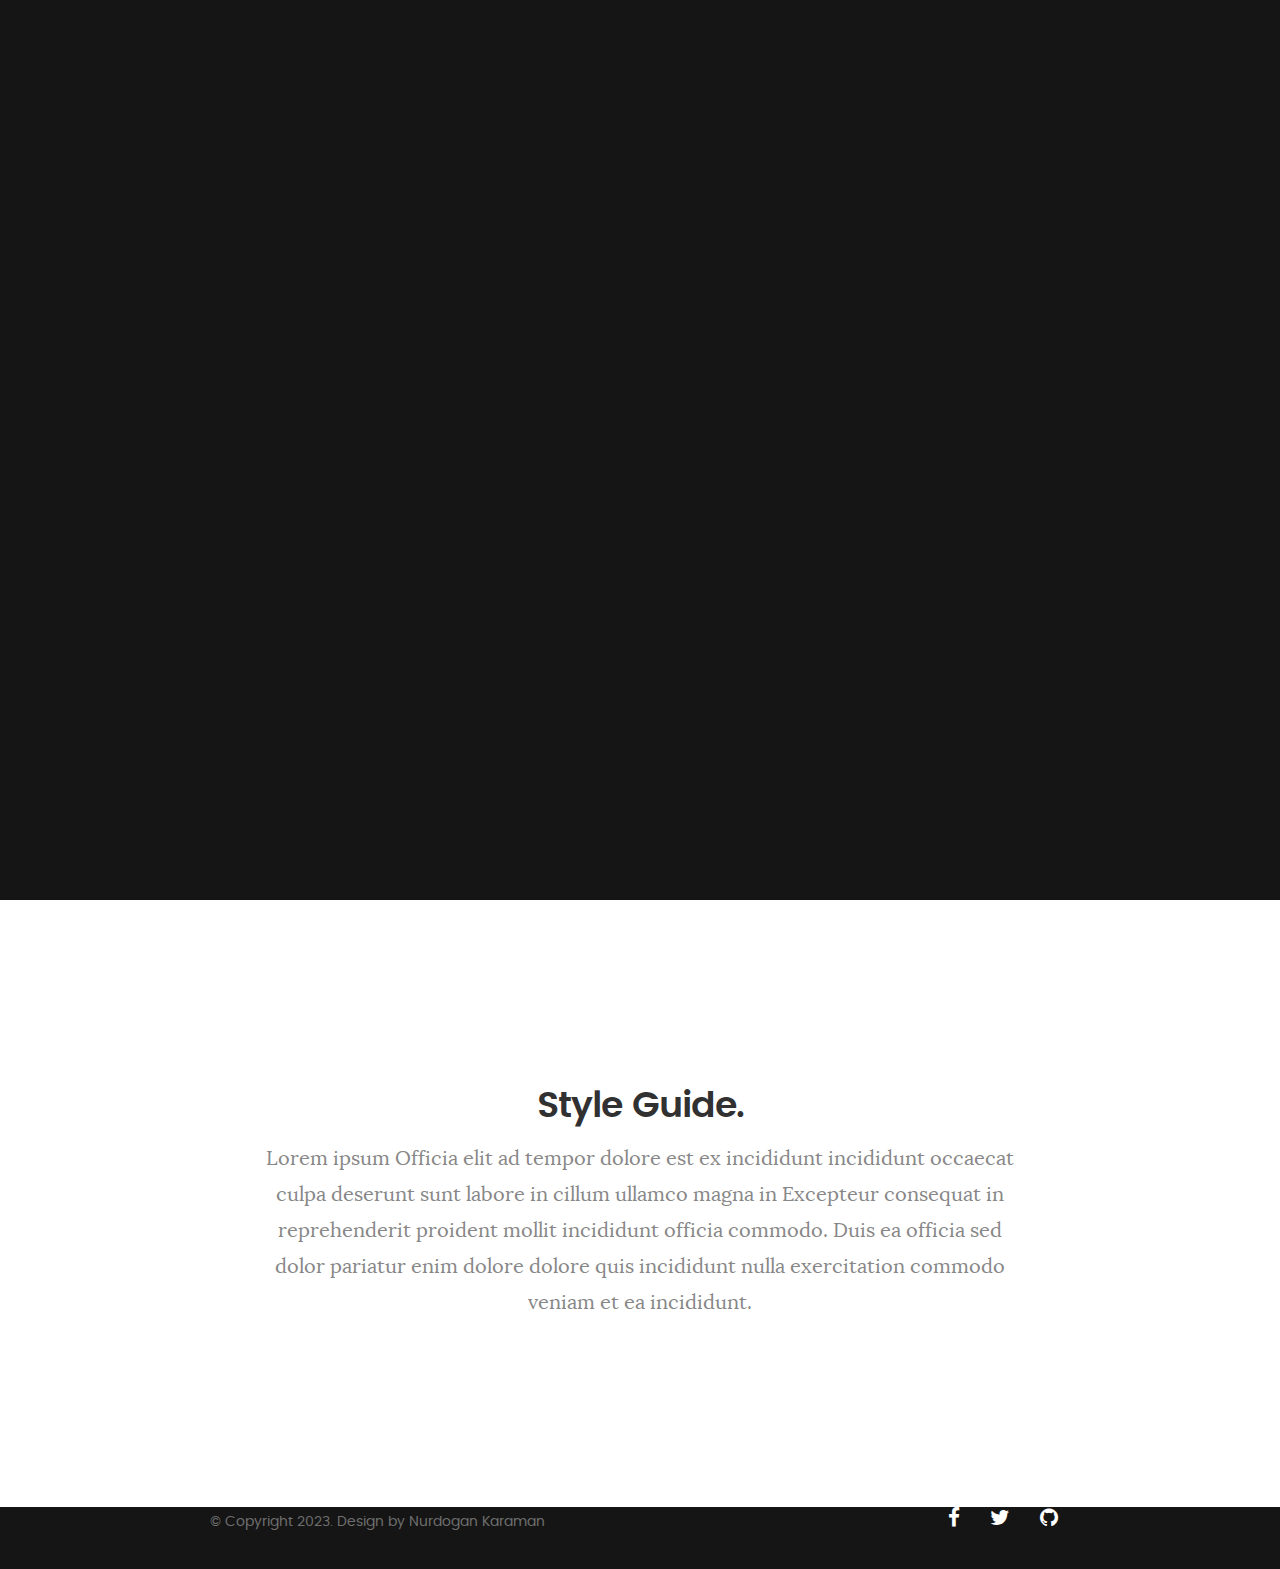
==== commit dee9c128: "Remove redundant codes." ====
--- a/styles.html
+++ b/styles.html
@@ -1,621 +1,110 @@
 <!DOCTYPE html>
-<!--[if IE 8 ]><html class="no-js oldie ie8" lang="en"> <![endif]-->
-<!--[if IE 9 ]><html class="no-js oldie ie9" lang="en"> <![endif]-->
-<!--[if (gte IE 9)|!(IE)]><!--><html class="no-js" lang="en"> <!--<![endif]-->
+<html class="no-js" lang="en">
 <head>
+    <meta charset="utf-8">
+    <title>Styles</title>
+    <meta name="viewport" content="width=device-width, initial-scale=1, maximum-scale=1">
 
-   <!--- basic page needs
-   ================================================== -->
-   <meta charset="utf-8">
-	<title>Style Demo - Kards</title>
-	<meta name="description" content="">  
-	<meta name="author" content="">
+    <link rel="stylesheet" href="css/base.css">
+    <link rel="stylesheet" href="css/main.css">
+    <link rel="stylesheet" href="css/vendor.css">
 
-   <!-- mobile specific metas
-   ================================================== -->
-	<meta name="viewport" content="width=device-width, initial-scale=1, maximum-scale=1">
+    <style type="text/css" media="screen">
+        #styles { 
+            background: white;
+            padding-top: 12rem;
+            padding-bottom: 12rem;
+        }
+        #styles .row {
+            max-width: 1024px;
+        }
+        #styles .section-intro {
+            max-width: 800px;
+        }
+    </style>
 
- 	<!-- CSS
-   ================================================== -->
-   <link rel="stylesheet" href="css/base.css">  
-   <link rel="stylesheet" href="css/main.css">
-   <link rel="stylesheet" href="css/vendor.css">
-
-   <style type="text/css" media="screen">
-
-   	#styles { 
-   		background: white;
-   		padding-top: 12rem;
-   		padding-bottom: 12rem;
-   	}
-   	#styles .row {
-   		max-width: 1024px;
-     	}
-     	#styles .section-intro {
-   		max-width: 800px;
-     	}
-      	
-   </style>       
-
-   <!-- script
-   ================================================== -->
-	<script src="js/modernizr.js"></script>
-	<script src="js/pace.min.js"></script>
-
-   <!-- favicons
-	================================================== -->
-	<link rel="icon" type="image/png" href="favicon.png">
-
+    <script src="js/modernizr.js"></script>
+    <script src="js/pace.min.js"></script>
+    <link rel="icon" type="image/png" href="favicon.png">
 </head>
 
 <body id="top">
+    <header>
+        <div class="row">
+            <div class="top-bar">
+                <a class="menu-toggle" href="#"><span>Menu</span></a>
+                <div class="logo">
+                    <a href="index.html">Nurdogan Karaman</a>
+                </div>
+                <nav id="main-nav-wrap">
+                    <ul class="main-navigation">
+                        <li><a href="index.html#intro" title="">Home</a></li>
+                        <li><a href="index.html#about" title="">About</a></li>
+                        <li><a class="smoothscroll" href="#contact" title="">Contact</a></li>   
+                    </ul>
+                </nav>         
+            </div> 
+        </div>
+    </header>
 
-	<!-- header 
-   ================================================== -->
-   <header>   	
-   	<div class="row">
+    <section id="intro">   
+        <div class="intro-overlay"></div> 
+        <div class="intro-content">
+            <div class="row">
+                <div class="col-twelve">
+                    <h5>Hello, World.</h5>
+                    <h1>I'm Nurdogan Karaman.</h1>
+                    <p class="intro-position">
+                        <span>Computer Engineer</span>
+                        <span>Game Developer</span> 
+                    </p>
+                    <a class="button stroke smoothscroll" href="#about" title="">More About Me</a>
+                </div>  
+            </div>           
+        </div>
+        <ul class="intro-social">        
+            <li><a href="#"><i class="fa fa-facebook"></i></a></li>
+            <li><a href="#"><i class="fa fa-twitter"></i></a></li>
+            <li><a href="#"><i class="fa fa-github"></i></a></li>
+        </ul>        
+    </section>
 
-   		<div class="top-bar">
-   			<a class="menu-toggle" href="#"><span>Menu</span></a>
+    <section id="styles">
+        <div class="row section-intro">
+            <div class="col-twelve">
+                <h1>Style Guide.</h1>
+                <p class="lead">Lorem ipsum Officia elit ad tempor dolore est ex incididunt incididunt occaecat culpa deserunt sunt labore in cillum ullamco magna in Excepteur consequat in reprehenderit proident mollit incididunt officia commodo.
+                Duis ea officia sed dolor pariatur enim dolore dolore quis incididunt nulla exercitation commodo veniam et ea incididunt.</p>           
+            </div>
+        </div>
+    </section>
 
-	   		<div class="logo">
-		         <a href="index.html">CVMOHAMAD</a>
-		      </div>		      
+    <footer>
+        <div class="row">
+            <div class="col-six tab-full pull-right social">
+                <ul class="footer-social">        
+                    <li><a href="#"><i class="fa fa-facebook"></i></a></li>
+                    <li><a href="#"><i class="fa fa-twitter"></i></a></li>
+                    <li><a href="#"><i class="fa fa-github"></i></a></li>
+                </ul>           
+            </div>
+            <div class="col-six tab-full">
+                <div class="copyright">
+                    <span>© Copyright 2023. Design by Nurdogan Karaman</span>          
+                </div>                    
+            </div>
+            <div id="go-top">
+                <a class="smoothscroll" title="Back to Top" href="#top"><i class="fa fa-long-arrow-up"></i></a>
+            </div>
+        </div>       
+    </footer>    
 
-		   	<nav id="main-nav-wrap">
-					<ul class="main-navigation">
-						<li><a href="index.html#intro" title="">Home</a></li>
-						<li><a href="index.html#about" title="">About</a></li>
-						<li><a href="index.html#resume" title="">Resume</a></li>
-						<li><a href="index.html#portfolio" title="">Portfolio</a></li>
-						<li><a href="index.html#services" title="">Services</a></li>					
-						<li><a class="smoothscroll"  href="#contact" title="">Contact</a></li>	
-						<li><a href="styles.html" title="">Style Demo</a></li>				
-					</ul>
-				</nav>    		
-   		</div> <!-- /top-bar --> 
-   		
-   	</div> <!-- /row --> 		
-   </header> <!-- /header -->
+    <div id="preloader"> 
+        <div id="loader"></div>
+    </div> 
 
-	<!-- intro section
-   ================================================== -->
-   <section id="intro">   
-
-   	<div class="intro-overlay"></div>	
-
-   	<div class="intro-content">
-   		<div class="row">
-
-   			<div class="col-twelve">
-
-	   			<h5>Hello, World.</h5>
-	   			<h1>I'm Juan Dela Cruz.</h1>
-
-	   			<p class="intro-position">
-	   				<span>Front-end Developer</span>
-	   				<span>UI/UX Designer</span> 
-	   			</p>
-
-	   			<a class="button stroke smoothscroll" href="#about" title="">More About Me</a>
-
-	   		</div>  
-   			
-   		</div>   		 		
-   	</div> <!-- /intro-content --> 
-
-   	<ul class="intro-social">        
-         <li><a href="#"><i class="fa fa-facebook"></i></a></li>
-         <li><a href="#"><i class="fa fa-behance"></i></a></li>
-         <li><a href="#"><i class="fa fa-twitter"></i></a></li>
-         <li><a href="#"><i class="fa fa-dribbble"></i></a></li>
-         <li><a href="#"><i class="fa fa-instagram"></i></a></li>
-      </ul> <!-- /intro-social -->      	
-
-   </section> <!-- /intro -->
-
-
-   <!-- Style Demo
-   ================================================== -->
-   <section id="styles">
-
-   	<div class="row section-intro">
-
-   		<div class="col-twelve">
-
-   			<h1>Style Guide.</h1>
-
-   			<p class="lead">Lorem ipsum Officia elit ad tempor dolore est ex incididunt incididunt occaecat culpa deserunt sunt labore in cillum ullamco magna in Excepteur consequat in reprehenderit proident mollit incididunt officia commodo.
-   			Duis ea officia sed dolor pariatur enim dolore dolore quis incididunt nulla exercitation commodo veniam et ea incididunt.</p>   			
-
-   		</div>
-
-     	</div> <!-- /row -->
-
-     	<div class="row">
-
-     		<div class="col-six tab-full">
-
-		      <h3>Paragraph and Image</h3>
-
-		      <p><a href="#"><img width="120" height="120" class="pull-left" alt="sample-image" src="images/sample-image.jpg"></a>
-		  		Lorem ipsum dolor sit amet, consectetuer adipiscing elit. Donec libero. Suspendisse bibendum.
-		  		Cras id urna. Morbi tincidunt, orci ac convallis aliquam, lectus turpis varius lorem, eu
-		  		posuere nunc justo tempus leo. Donec mattis, purus nec placerat bibendum, dui pede condimentum
-		  		odio, ac blandit ante orci ut diam. Cras fringilla magna. Phasellus suscipit, leo a pharetra
-		  		condimentum, lorem tellus eleifend magna, eget fringilla velit magna id neque.
-		  		posuere nunc justo tempus leo. </p>
-
-		  		<p>
-		  		Lorem ipsum dolor sit amet, consectetuer adipiscing elit. Donec libero. Suspendisse bibendum.
-		  		Cras id urna. Morbi tincidunt, orci ac convallis aliquam, lectus turpis varius lorem, eu
-		  		posuere nunc justo tempus leo. Donec mattis, purus nec placerat bibendum, dui pede condimentum
-		  		odio, ac blandit ante orci ut diam.	
- 			   </p>
-
-            <p>A <a href="#">link</a>,
-  			   <abbr title="this really isn't a very good description">abbreviation</abbr>,
-  			   <strong>strong text</strong>,
-            <em>em text</em>,
-  			   <del>deleted text</del>, and
-            <mark>this is a mark text.</mark>
-            <code>.code</code>
-          	</p>
-
-         </div>
-
-         <div class="col-six tab-full">
-
-            <h3>Drop Caps</h3>
-
-	         <p class="drop-cap">Far far away, behind the word mountains, far from the countries Vokalia and Consonantia,
-	         there live the blind texts. Separated they live in Bookmarksgrove right at the coast of the
-	         Semantics, a large language ocean. A small river named Duden flows by their place and supplies it with the necessary regelialia. Morbi tincidunt, orci ac convallis aliquam, lectus turpis varius lorem, eu	posuere nunc justo tempus leo. Donec mattis, purus nec placerat bibendum, dui pede condimentum odio, ac blandit ante orci ut diam. Cras fringilla magna. Phasellus suscipit, leo a pharetra condimentum, lorem tellus eleifend magna, eget fringilla velit magna id neque.
-		  		</p>
-
-		      <h3>Small Print</h3>
-
-		      <p>Buy one widget, get one free!
-		  		<small>(While supplies last. Offer expires on the vernal equinox. Not valid in Ohio.)</small>
-		  		</p>
-
-		   </div>	         
-
-		</div> <!-- /row -->
-
-		<div class="row">
-
-		  	<div class="col-six tab-full">
-
-		      <h3>Pull Quotes</h3>
-
-		      <aside class="pull-quote">
-				   <blockquote>
-					   <p>It is a paradisematic country, in which roasted parts of
-		            sentences fly into your mouth. Even the all-powerful Pointing has no control about the blind
-		            texts it is an almost unorthographic life One day however a small line of blind text by the name
-		            of Lorem Ipsum decided to leave for the far World of Grammar.</p>
-					</blockquote>
-				</aside>
-
-		   </div>
-
-		   <div class="col-six tab-full">
-
-		      <h3>Block Quotes</h3>
-
-		      <blockquote cite="http://where-i-got-my-info-from.com">
-				   <p>Your work is going to fill a large part of your life, and the only way to be truly satisfied is
-		         to do what you believe is great work. And the only way to do great work is to love what you do.
-		         If you haven't found it yet, keep looking. Don't settle. As with all matters of the heart, you'll know when you find it.
-		         </p>
-		
-					<cite>
-					   <a href="#">Steve Jobs</a>
-					</cite>
-			   </blockquote>
-
-		      <blockquote>
-		         <p>Good design is as little design as possible.</p>
-		         <cite>Dieter Rams</cite>
-		      </blockquote>
-
-		   </div>
-
-		</div> <!-- /row -->
-
-		<div class="row half-bottom">
-
-		 	<div class="col-six tab-full">
-
-		      <h3>Example Lists</h3>
-
-		      <ol>
-				   <li>Here is an example</li>
-				   <li>of an ordered list.</li>
-				   <li>A parent list item.
-				   	<ul>
-				   		<li>one</li>
-				   		<li>two</li>
-				   		<li>three</li>
-				   	</ul>
-				   </li>
-				   <li>A list item.</li>
-			   </ol>
-
-		      <ul class="disc">
-				   <li>Here is an example</li>
-				   <li>of an unordered list.</li>
-			   </ul>	
-
-			   <h3>Definition Lists</h3>	            
-
-		      <h5>a) Multi-line Definitions (default)</h5>
-
-		      <dl>
-				   <dt><strong>This is a term</strong></dt>
-				      <dd>this is the definition of that term, which both live in a <code>dl</code>.</dd>
-				   <dt><strong>Another Term</strong></dt>
-				      <dd>And it gets a definition too, which is this line</dd>
-				      <dd>This is a 2<sup>nd</sup> definition for a single term. A <code>dt</code> may be followed by multiple <code>dd</code>s.</dd>
-			   </dl>
-
-		   </div>
-
-		   <div class="col-six tab-full">		                  
-
-		      <h3>Headers</h3>
-
-		      <h1>H1 Heading</h1>
-		      <h2>H2 Heading</h2>
-		      <h3>H3 Heading</h3>
-		      <h4>H4 Heading</h4>
-		      <h5>H5 Heading</h5>
-		      <h6>H6 Heading</h6>
-
-		      <h3>Buttons</h3>
-
-		    	<p>
-		     		<a class="button button-primary full-width" href="#">Primary Button</a>
-		     		<a class="button full-width" href="#">Default Button</a>
-		     		<a class="button stroke full-width" href="#">Stroke Button</a>
-		     	</p>
-
-		   </div>
-
-		</div> <!-- /row -->
-
-		<div class="row">
-
-		   <div class="col-twelve">
-
-		    	<h3>Stats Tabs</h3>
-
-		      <ul class="stats-tabs">
-				   <li><a href="#">1,234 <em>Sasuke</em></a></li>
-				   <li><a href="#">567 <em>Hinata</em></a></li>
-				   <li><a href="#">23,456 <em>Naruto</em></a></li>
-				   <li><a href="#">3,456 <em>Kiba</em></a></li>
-				   <li><a href="#">456 <em>Shikamaru</em></a></li>
-				   <li><a href="#">26 <em>Sakura</em></a></li>
-				</ul>	      		
-
-		   </div>	      	
-
-		</div> <!-- /row -->
-
-		<div class="row half-bottom">
-
-      	<div class="col-six tab-full">
-
-      		<h3>Responsive Image</h3>
-
-      		<p><img src="images/portfolio/modals/m-lighthouse.jpg"></p>
-
-      	</div>
-
-      	<div class="col-six tab-full">
-
-      		<h3>Responsive video</h3>
-
-      		<div class="fluid-video-wrapper">
-                  <iframe src="http://player.vimeo.com/video/14592941?title=0&amp;byline=0&amp;portrait=0&amp;color=F64B39" width="500" height="281" frameborder="0" webkitallowfullscreen mozallowfullscreen allowfullscreen></iframe> 
-            </div>
-
-      	</div>
-      	
-      </div> <!-- /row -->
-
-      <div class="row add-bottom">
-
-      	<div class="col-twelve">
-
-      		<h3>Tables</h3>
-      		<p>Be sure to use properly formed table markup with <code>&lt;thead&gt;</code> and <code>&lt;tbody&gt;</code> when building a <code>table</code>.</p>
-
-      		<div class="table-responsive">
-
-      			<table>
-					  <thead>
-					    <tr>
-					      <th>Name</th>
-					      <th>Age</th>
-					      <th>Sex</th>
-					      <th>Location</th>					    
-					    </tr>
-					  </thead>
-					  <tbody>
-					    <tr>
-					      <td>Naruto Uzumaki</td>
-					      <td>16</td>
-					      <td>Male</td>
-					      <td>Konoha</td>					    
-					    </tr>
-					    <tr>
-					      <td>Sakura Haruno</td>
-					      <td>16</td>
-					      <td>Female</td>
-					      <td>Konoha</td>			    
-					    </tr>
-					  </tbody>
-					</table>
-
-      		</div>     		
-
-      	</div>
-      	
-      </div> <!--row -->
-
-      <div class="row">
-
-		   <div class="col-six tab-full">
-
-		      <h3>Form Styles</h3>
-
-		         <form>
-			        	<div>
-			         	<label for="sampleInput">Your email</label>
-			         	<input class="full-width" type="email" placeholder="test@mailbox.com" id="sampleInput">
-			         </div>
-			         <div>
-			         	<label for="sampleRecipientInput">Reason for contacting</label>
-			         	<div class="ss-custom-select">
-			         		<select class="full-width" id="sampleRecipientInput">
-				           		<option value="Option 1">Questions</option>
-				           		<option value="Option 2">Report</option>
-				           		<option value="Option 3">Others</option>
-				         	</select>
-			         	</div>			         	
-			         </div>
-			       
-			       	<label for="exampleMessage">Message</label>
-			       	<textarea class="full-width" placeholder="Your message" id="exampleMessage"></textarea>
-
-			        	<label class="add-bottom">
-			           	<input type="checkbox">			            
-			           	<span class="label-text">Send a copy to yourself</span>
-			        	</label>
-			       
-			        	<input class="button-primary" type="submit" value="Submit">
-
-			      </form>	            
-
-		      </div>
-
-		      <div class="col-six tab-full">
-
-		      		<h3>Skill Bars</h3>
-
-		      		<ul class="skill-bars">
-						   <li>
-						   	<div class="progress percent90"><span>90%</span></div>
-						   	<strong>HTML5</strong>
-						   </li>
-						   <li>
-						   	<div class="progress percent85"><span>85%</span></div>
-						   	<strong>CSS3</strong>
-						   </li>
-						   <li>
-						   	<div class="progress percent70"><span>70%</span></div>
-						   	<strong>JQuery</strong>
-						   </li>
-						   <li>
-						   	<div class="progress percent95"><span>95%</span></div>
-						   	<strong>PHP</strong>
-						   </li>
-						   <li>
-
-						   	<div class="progress percent75"><span>75%</span></div>
-						   	<strong>Wordpress</strong>
-						   </li>
-		      
-						</ul> <!-- /skill-bars -->
-
-			        
-			        <h3>Alert Boxes</h3> 
-			        
-			        <div class="alert-box ss-error hideit">
-				        <p>Error Message. Your Message Goes Here.</p>
-				        <i class="fa fa-times close"></i>
-			        </div><!-- /error -->
-			        
-			        <div class="alert-box ss-success hideit">
-				        <p>Success Message. Your Message Goes Here.</p>
-				        <i class="fa fa-times close"></i>
-			        </div><!-- /success -->
-			        
-			        <div class="alert-box ss-info hideit">
-				         <p>Info Message. Your Message Goes Here.</p>
-				        <i class="fa fa-times close"></i>
-			        </div><!-- /info -->
-			        
-			        <div class="alert-box ss-notice hideit">
-				        <p>Notice Message. Your Message Goes Here.</p>
-				        <i class="fa fa-times close"></i>
-			        </div><!-- /notice -->
-			        
-			  </div>	         
-
-		</div> <!-- /row -->
-		   	
-   </section> <!--styles -->	
-
-	
-   <!-- contact
-   ================================================== -->
-	<section id="contact">
-
-		<div class="row section-intro">
-   		<div class="col-twelve">
-
-   			<h5>Contact</h5>
-   			<h1>I'd Love To Hear From You.</h1>
-
-   			<p class="lead">Lorem ipsum Do commodo in proident enim in dolor cupidatat adipisicing dolore officia nisi aliqua incididunt Ut veniam lorem ipsum Consectetur ut in in eu do.</p>
-
-   		</div> 
-   	</div> <!-- /section-intro -->
-
-   	<div class="row contact-form">
-
-   		<div class="col-twelve">
-
-            <!-- form -->
-            <form name="contactForm" id="contactForm" method="post" action="">
-      			<fieldset>
-
-                  <div class="form-field">
- 						   <input name="contactName" type="text" id="contactName" placeholder="Name" value="" minlength="2" required="">
-                  </div>
-                  <div class="form-field">
-	      			   <input name="contactEmail" type="email" id="contactEmail" placeholder="Email" value="" required="">
-	               </div>
-                  <div class="form-field">
-	     				   <input name="contactSubject" type="text" id="contactSubject" placeholder="Subject" value="">
-	               </div>                       
-                  <div class="form-field">
-	                 	<textarea name="contactMessage" id="contactMessage" placeholder="message" rows="10" cols="50" required=""></textarea>
-	               </div>                      
-                 <div class="form-field">
-                     <button class="submitform">Submit</button>
-                     <div id="submit-loader">
-                        <div class="text-loader">Sending...</div>                             
-       				      <div class="s-loader">
-								  	<div class="bounce1"></div>
-								  	<div class="bounce2"></div>
-								  	<div class="bounce3"></div>
-								</div>
-							</div>
-                  </div>
-
-      			</fieldset>
-      		</form> <!-- Form End -->
-
-            <!-- contact-warning -->
-            <div id="message-warning"></div>            
-            <!-- contact-success -->
-      		<div id="message-success">
-               <i class="fa fa-check"></i>Your message was sent, thank you!<br>
-      		</div>
-
-         </div> <!-- /col-twelve -->
-   		
-   	</div> <!-- /contact-form -->
-
-   	<div class="row contact-info">
-
-   		<div class="col-four tab-full">
-
-   			<div class="icon">
-   				<i class="icon-pin"></i>
-   			</div>
-
-   			<h5>Where to find me</h5>
-
-   			<p>
-            1600 Amphitheatre Parkway<br>
-            Mountain View, CA<br>
-            94043 US
-            </p>
-
-   		</div>
-
-   		<div class="col-four tab-full collapse">
-
-   			<div class="icon">
-   				<i class="icon-mail"></i>
-   			</div>
-
-   			<h5>Email Me At</h5>
-
-   			<p>someone@kardswebsite.com<br>
-			   	info@kardswebsite.com			     
-			   </p>
-
-   		</div>
-
-   		<div class="col-four tab-full">
-
-   			<div class="icon">
-   				<i class="icon-phone"></i>
-   			</div>
-
-   			<h5>Call Me At</h5>
-
-   			<p>Phone: (+63) 555 1212<br>
-			   	Mobile: (+63) 555 0100<br>
-			     	Fax: (+63) 555 0101
-			   </p>
-
-   		</div>
-   		
-   	</div> <!-- /contact-info -->
-		
-	</section> <!-- /contact -->
-
-
-   <!-- footer
-   ================================================== -->
-
-   <footer>
-     	<div class="row">
-
-     		<div class="col-six tab-full pull-right social">
-
-     			<ul class="footer-social">        
-			      <li><a href="#"><i class="fa fa-facebook"></i></a></li>
-			      <li><a href="#"><i class="fa fa-behance"></i></a></li>
-			      <li><a href="#"><i class="fa fa-twitter"></i></a></li>
-			      <li><a href="#"><i class="fa fa-dribbble"></i></a></li>
-			      <li><a href="#"><i class="fa fa-instagram"></i></a></li>
-			   </ul> 
-	      		
-	      </div>
-
-      	<div class="col-six tab-full">
-	      	<div class="copyright">
-		        	<span>© Copyright Kards 2016.</span> 
-		        	<span>Design by <a href="http://www.styleshout.com/">styleshout</a></span>	         	
-		         </div>		                  
-	      	</div>
-
-	      	<div id="go-top">
-		         <a class="smoothscroll" title="Back to Top" href="#top"><i class="fa fa-long-arrow-up"></i></a>
-		      </div>
-
-      	</div> <!-- /row -->     	
-   </footer>    
-
-   <div id="preloader"> 
-    	<div id="loader"></div>
-   </div> 
-
-   <!-- Java Script
-   ================================================== --> 
-   <script src="js/jquery-2.1.3.min.js"></script>
-   <script src="js/plugins.js"></script>
-   <script src="js/main.js"></script>
-
+    <script src="js/jquery-2.1.3.min.js"></script>
+    <script src="js/plugins.js"></script>
+    <script src="js/main.js"></script>
 </body>
-
 </html>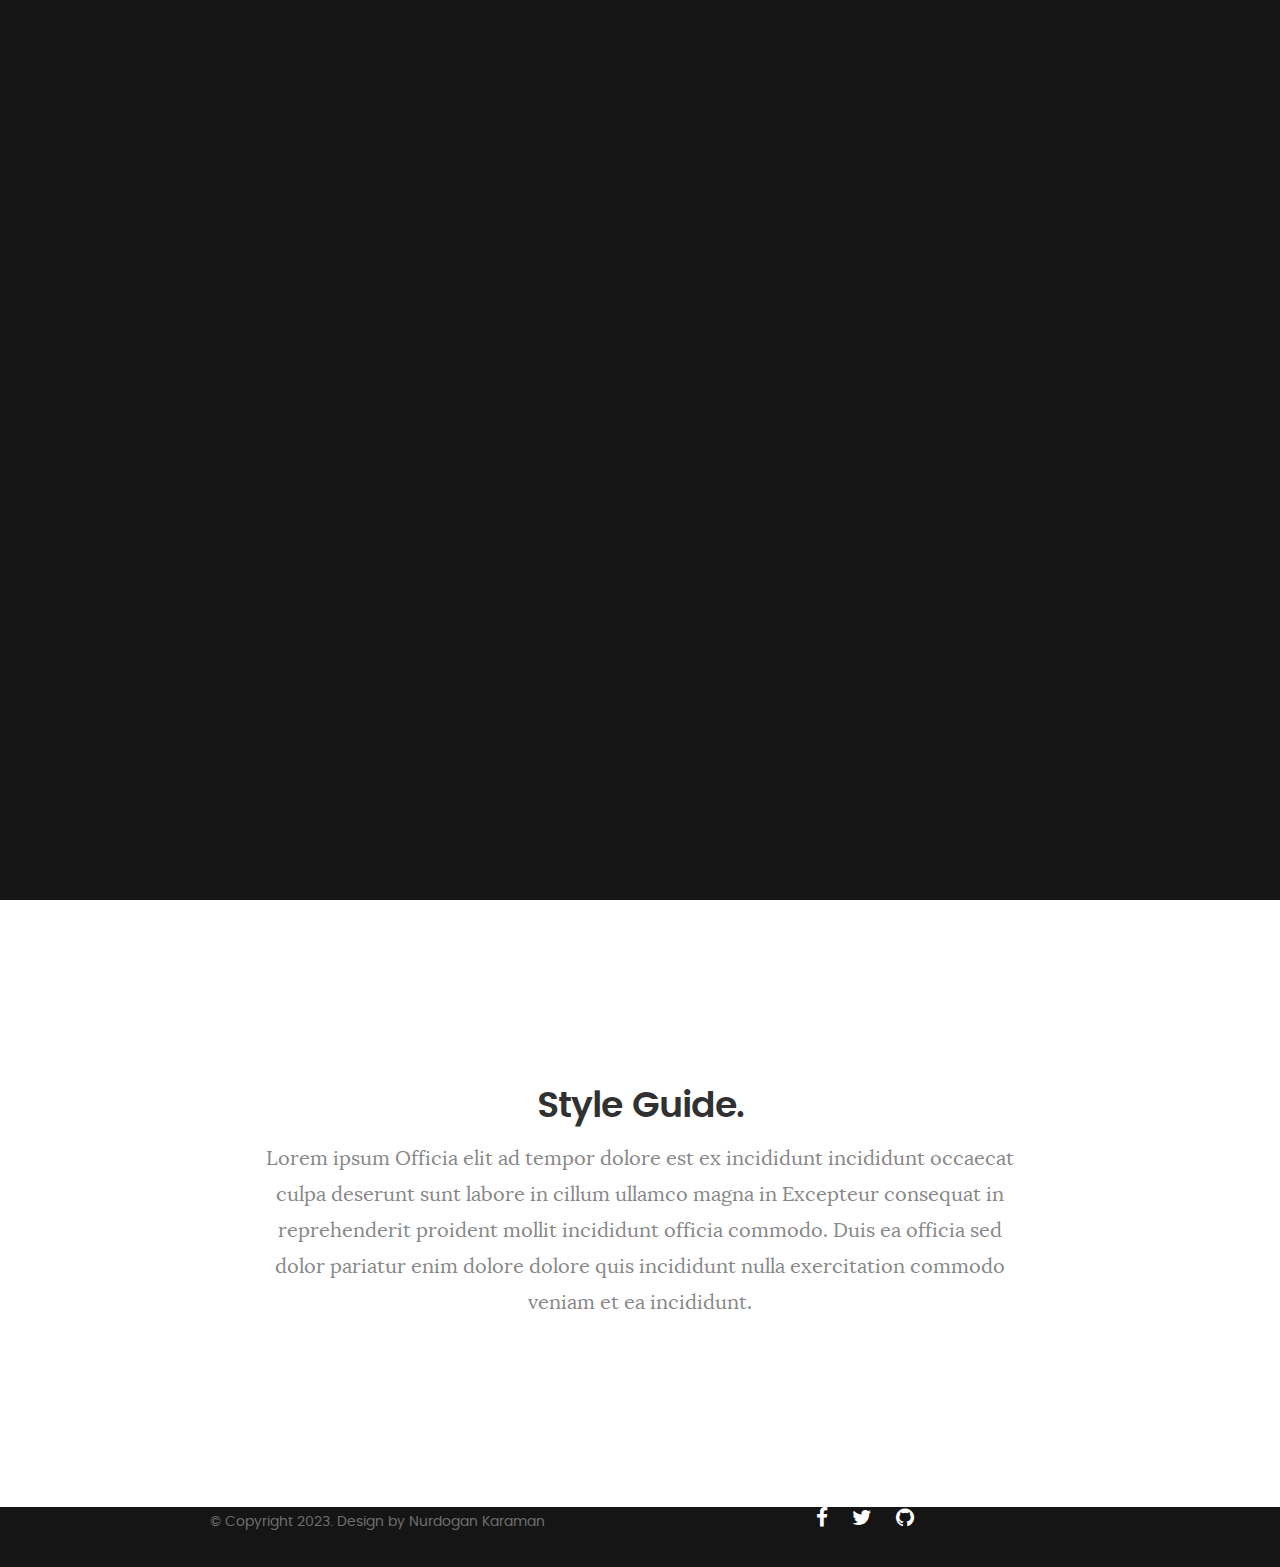
==== commit 661139f9: "Update view" ====
--- a/styles.html
+++ b/styles.html
@@ -62,7 +62,7 @@
                 </div>  
             </div>           
         </div>
-        <ul class="intro-social">        
+        <ul class="intro-social" style="display: flex; justify-content: center;">        
             <li><a href="#"><i class="fa fa-facebook"></i></a></li>
             <li><a href="#"><i class="fa fa-twitter"></i></a></li>
             <li><a href="#"><i class="fa fa-github"></i></a></li>
@@ -82,7 +82,7 @@
     <footer>
         <div class="row">
             <div class="col-six tab-full pull-right social">
-                <ul class="footer-social">        
+                <ul class="footer-social" style="display: flex; justify-content: center;">        
                     <li><a href="#"><i class="fa fa-facebook"></i></a></li>
                     <li><a href="#"><i class="fa fa-twitter"></i></a></li>
                     <li><a href="#"><i class="fa fa-github"></i></a></li>
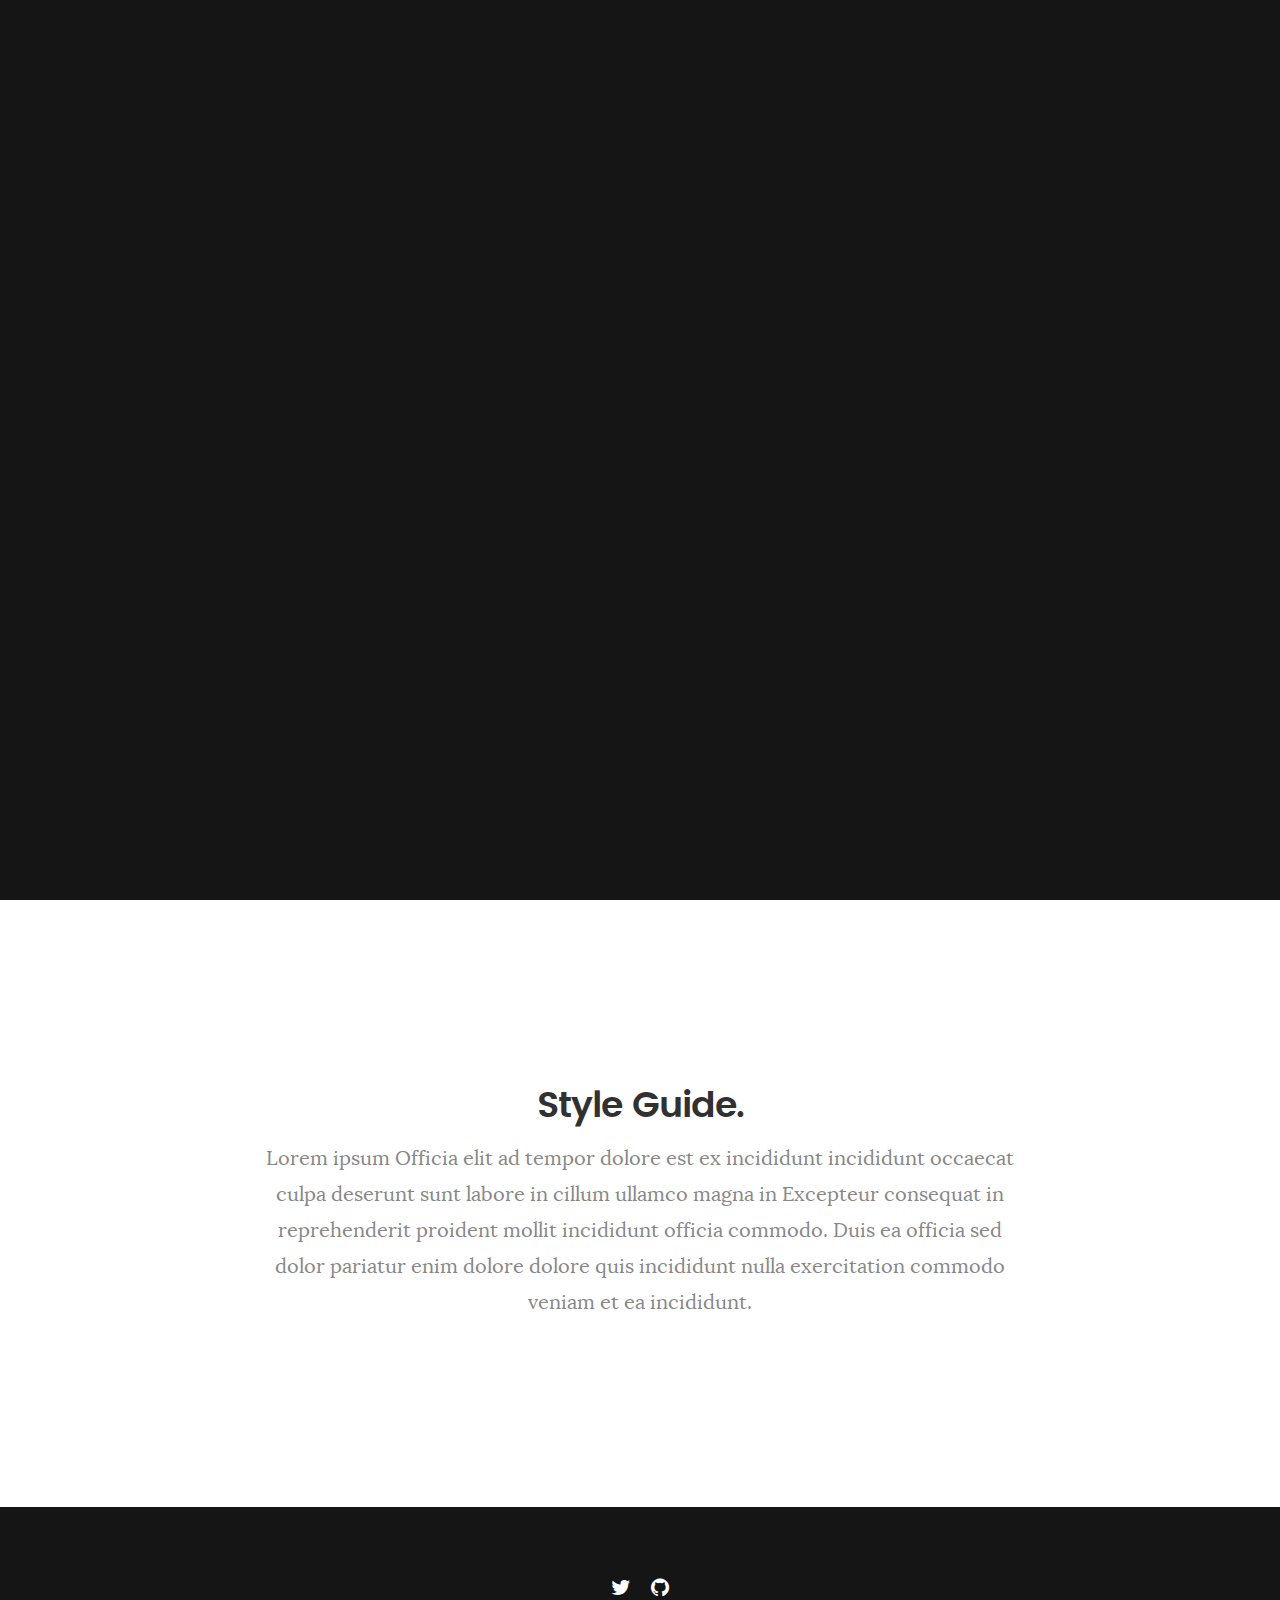
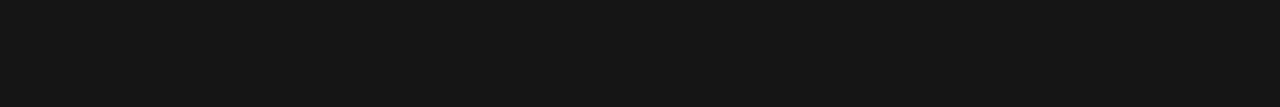
==== commit f835a999: "Update view." ====
--- a/styles.html
+++ b/styles.html
@@ -62,7 +62,7 @@
                 </div>  
             </div>           
         </div>
-        <ul class="intro-social" style="display: flex; justify-content: center;">        
+        <ul class="intro-social" style="display: flex; justify-content: center; align-items: center; height: 100px;">        
             <li><a href="#"><i class="fa fa-facebook"></i></a></li>
             <li><a href="#"><i class="fa fa-twitter"></i></a></li>
             <li><a href="#"><i class="fa fa-github"></i></a></li>
@@ -79,25 +79,12 @@
         </div>
     </section>
 
-    <footer>
-        <div class="row">
-            <div class="col-six tab-full pull-right social">
-                <ul class="footer-social" style="display: flex; justify-content: center;">        
-                    <li><a href="#"><i class="fa fa-facebook"></i></a></li>
-                    <li><a href="#"><i class="fa fa-twitter"></i></a></li>
-                    <li><a href="#"><i class="fa fa-github"></i></a></li>
-                </ul>           
-            </div>
-            <div class="col-six tab-full">
-                <div class="copyright">
-                    <span>© Copyright 2023. Design by Nurdogan Karaman</span>          
-                </div>                    
-            </div>
-            <div id="go-top">
-                <a class="smoothscroll" title="Back to Top" href="#top"><i class="fa fa-long-arrow-up"></i></a>
-            </div>
-        </div>       
-    </footer>    
+    <footer style="display: flex; justify-content: center; align-items: center; height: 200px;">
+        <ul class="footer-social" style="display: flex; justify-content: center; align-items: center; list-style: none; padding: 0; margin: 0;">
+            <li style="margin: 0 10px;"><a target="_blank" href="https://x.com/nurdiloyd"><i class="fa fa-twitter"></i></a></li>
+            <li style="margin: 0 10px;"><a target="_blank" href="https://github.com/nurdiloyd"><i class="fa fa-github" aria-hidden="true"></i></a></li>
+        </ul>
+    </footer>
 
     <div id="preloader"> 
         <div id="loader"></div>
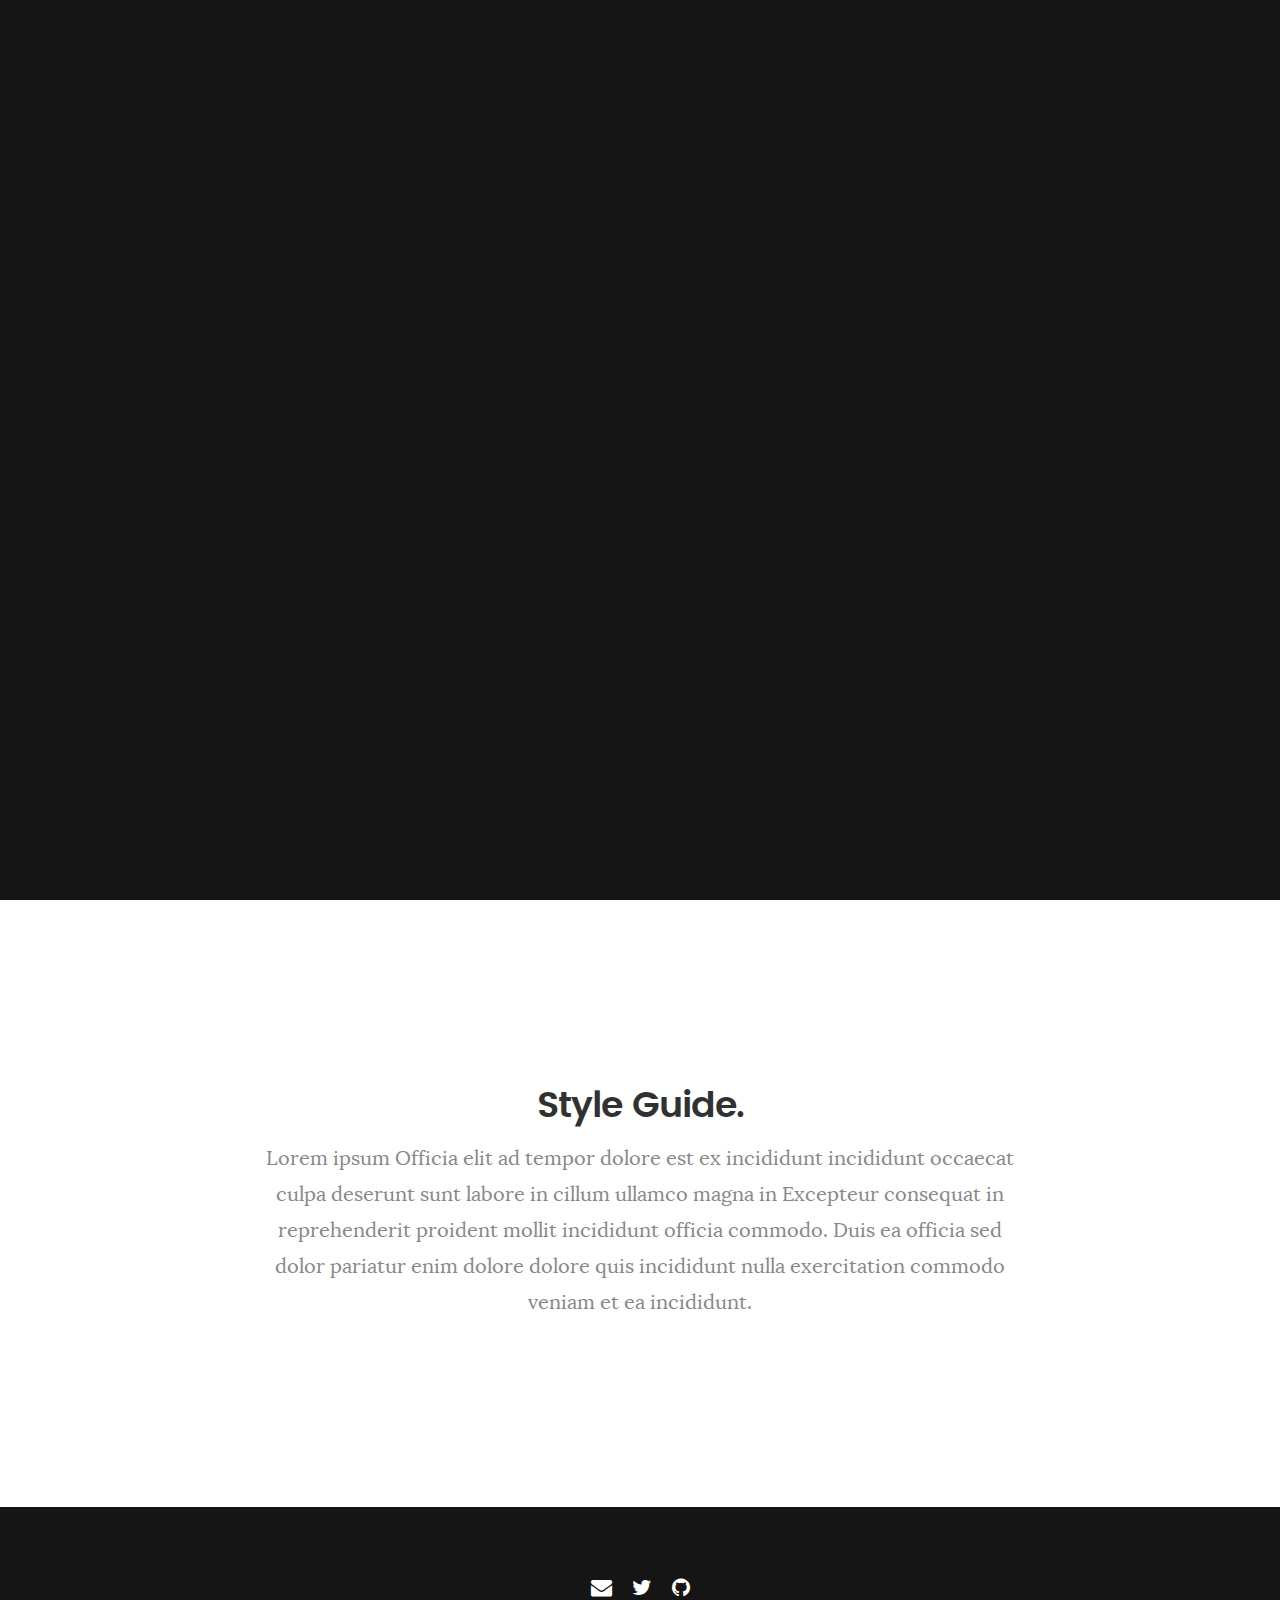
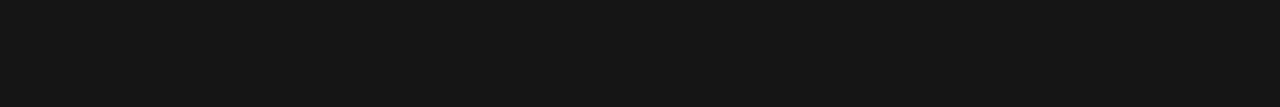
==== commit e2026a6b: "Update view." ====
--- a/styles.html
+++ b/styles.html
@@ -66,6 +66,7 @@
             <li><a href="#"><i class="fa fa-facebook"></i></a></li>
             <li><a href="#"><i class="fa fa-twitter"></i></a></li>
             <li><a href="#"><i class="fa fa-github"></i></a></li>
+            <li><a href="mailto:nurdogankaraman@hotmail.com"><i class="fa fa-envelope"></i></a></li>
         </ul>        
     </section>
 
@@ -81,6 +82,7 @@
 
     <footer style="display: flex; justify-content: center; align-items: center; height: 200px;">
         <ul class="footer-social" style="display: flex; justify-content: center; align-items: center; list-style: none; padding: 0; margin: 0;">
+            <li style="margin: 0 10px;"><a href="mailto:nurdogankaraman@hotmail.com"><i class="fa fa-envelope"></i></a></li>
             <li style="margin: 0 10px;"><a target="_blank" href="https://x.com/nurdiloyd"><i class="fa fa-twitter"></i></a></li>
             <li style="margin: 0 10px;"><a target="_blank" href="https://github.com/nurdiloyd"><i class="fa fa-github" aria-hidden="true"></i></a></li>
         </ul>
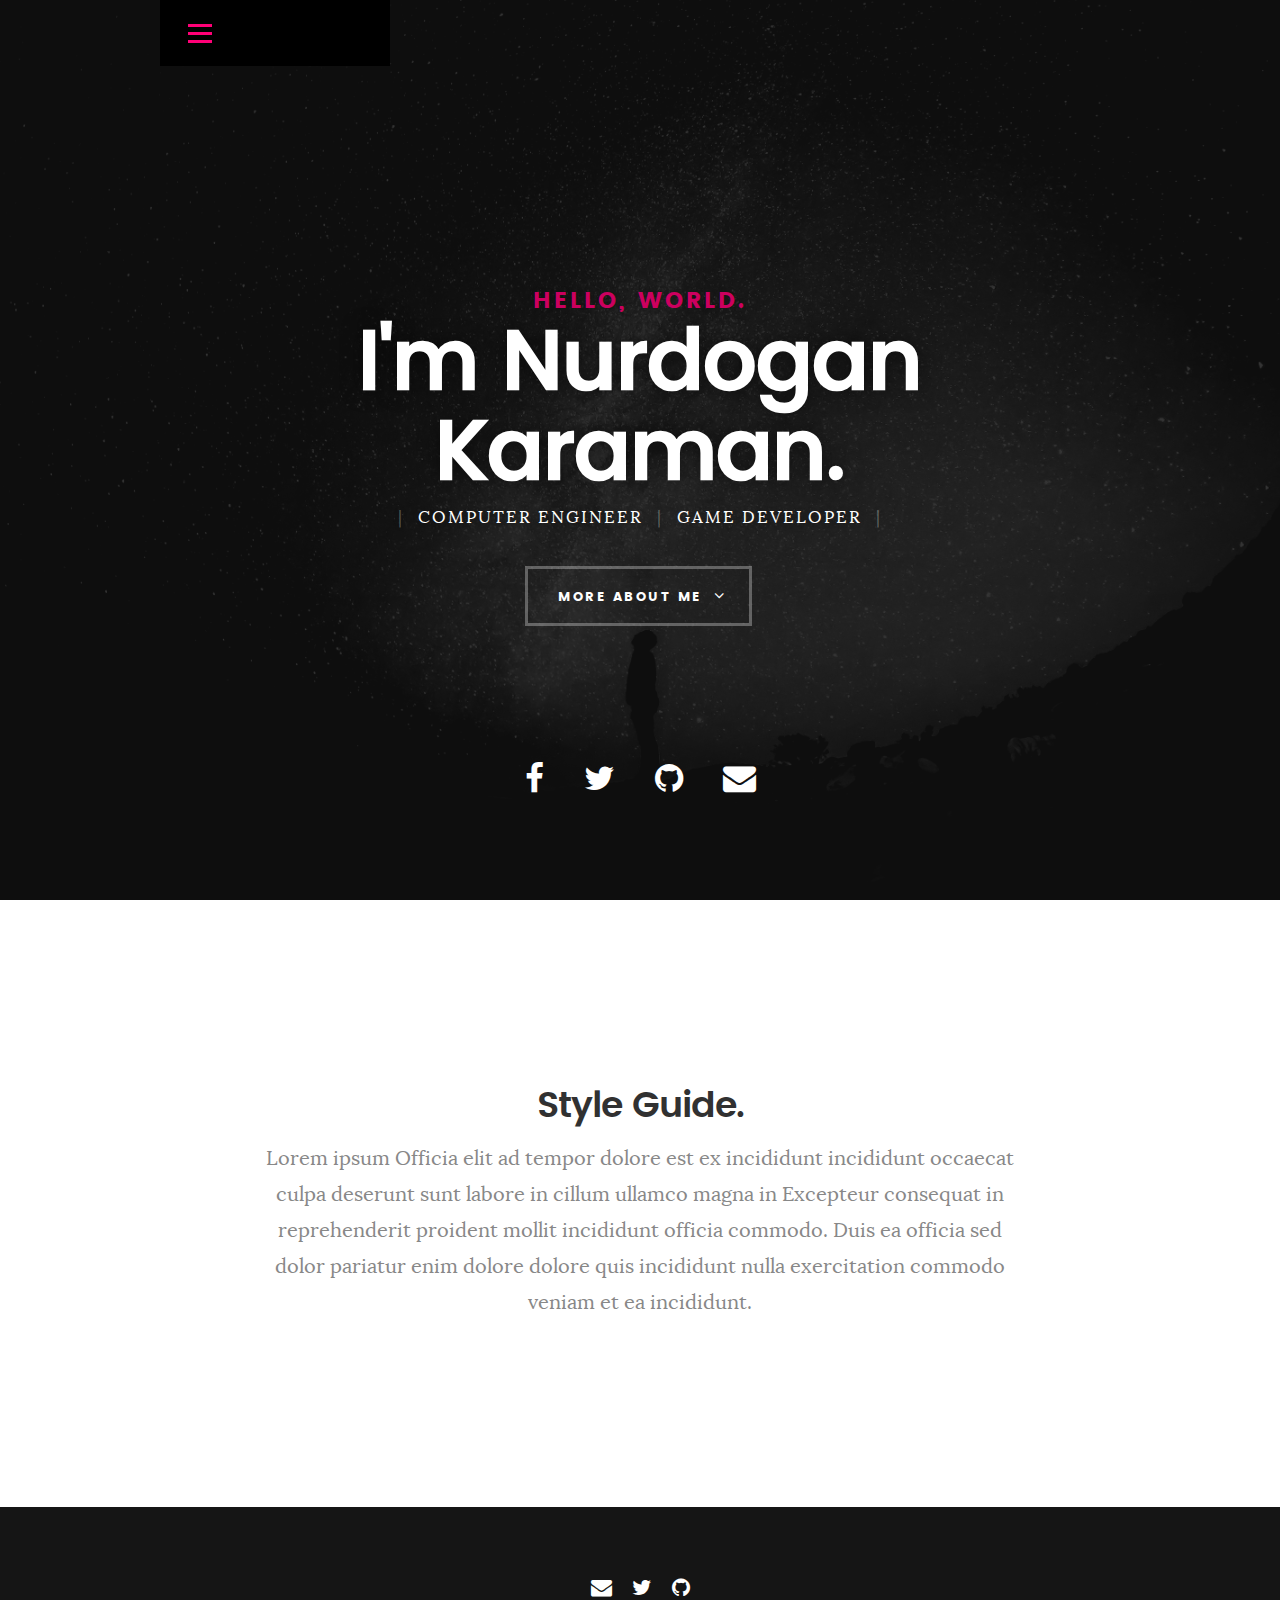
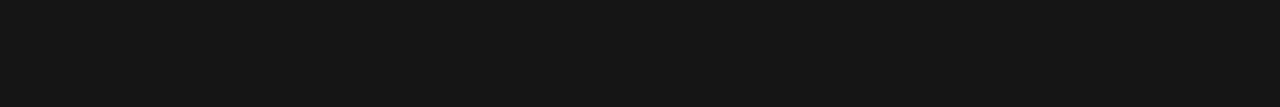
==== commit 15a8e98c: "Remove loading bar." ====
--- a/styles.html
+++ b/styles.html
@@ -24,7 +24,8 @@
     </style>
 
     <script src="js/modernizr.js"></script>
-    <script src="js/pace.min.js"></script>
+    <!-- Remove pace.min.js -->
+    <!-- <script src="js/pace.min.js"></script> -->
     <link rel="icon" type="image/png" href="favicon.png">
 </head>
 
@@ -88,9 +89,10 @@
         </ul>
     </footer>
 
-    <div id="preloader"> 
+    <!-- Remove preloader div -->
+    <!-- <div id="preloader"> 
         <div id="loader"></div>
-    </div> 
+    </div> -->
 
     <script src="js/jquery-2.1.3.min.js"></script>
     <script src="js/plugins.js"></script>
